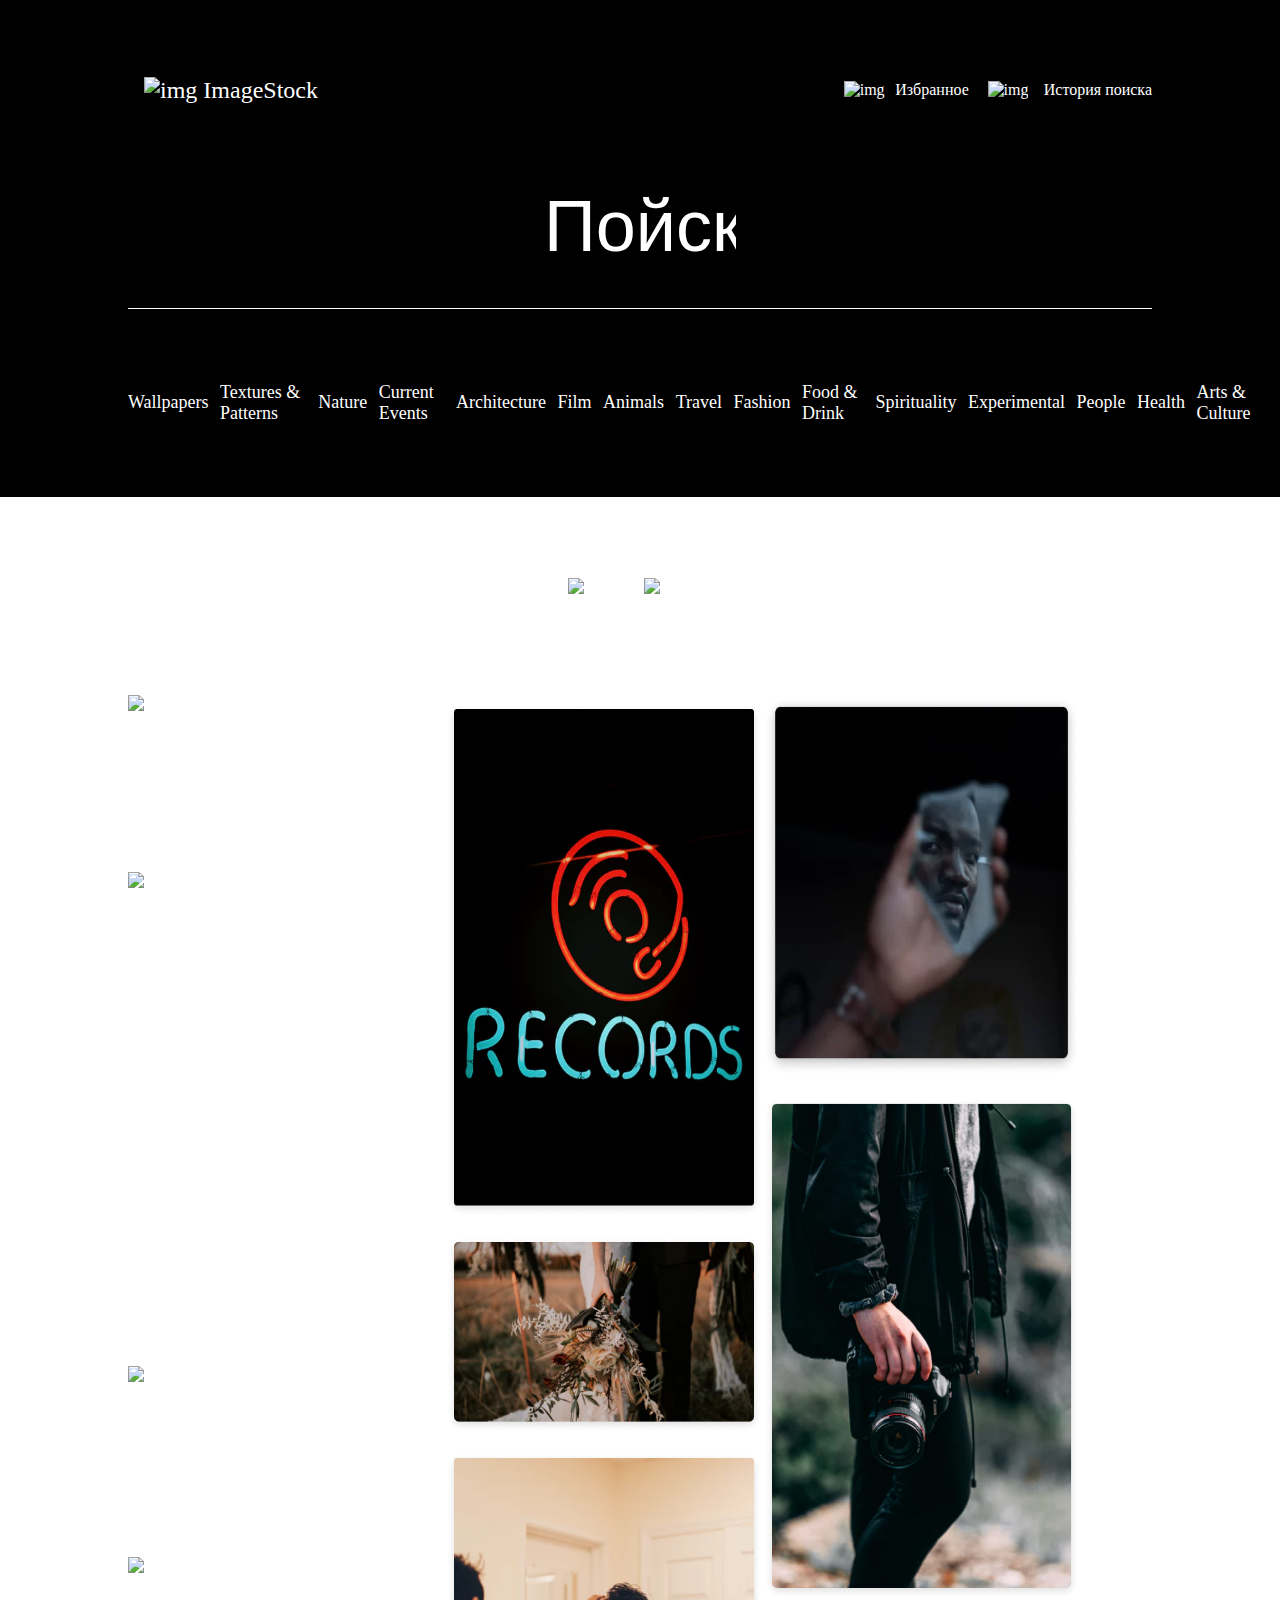
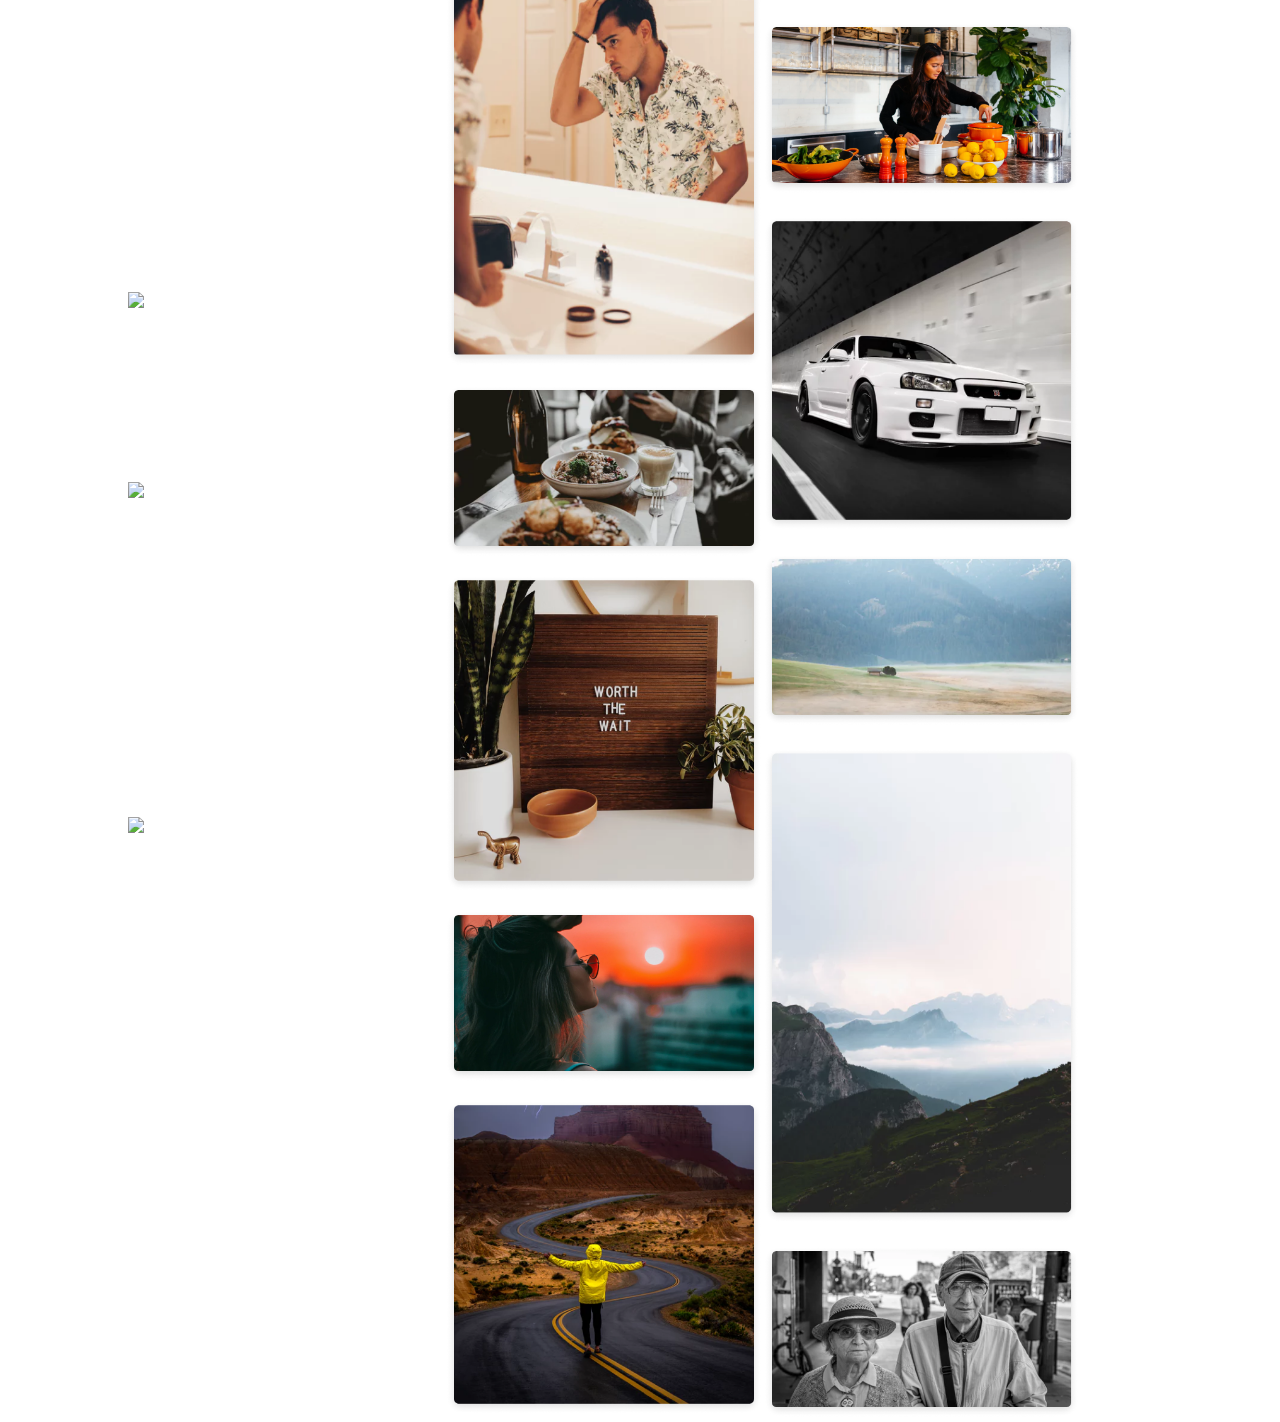
==== index.html @ 5ae3ac8a "a committ" ====
<!DOCTYPE html>
<html lang="en">
	<head>
		<meta charset="UTF-8" />
		<meta http-equiv="X-UA-Compatible" content="IE=edge" />
		<meta name="viewport" content="width=device-width, initial-scale=1.0" />
		<link rel="stylesheet" href="style/third_style.css" />
		<title>Project 3</title>
	</head>

	<body>
		<header class="main_header">
			<div class="inner_container">
				<div class="upper-header">
					<a href="#" class="stock">
						<img src="images/img_stock.svg" alt="img" class="stock_img" />
						ImageStock</a
					>
					<div class="selected">
						<img
							src="images/heart.svg"
							alt="img"
							class="heart_img"
							class="selected_img1"
						/>
						<a href="#">Избранное</a>
						<img src="images/history.svg" alt="img" class="history_img" />
						<a href="#">История поиска</a>
					</div>
				</div>
				<div class="center-header">
					<input type="text" placeholder="Пойск" class="input_search" />
					<span></span>
				</div>
				<div class="down_header">
					<a href="#">Wallpapers </a>
					<a href="#">Textures & Patterns</a>
					<a href="#">Nature </a>
					<a href="#">Current Events</a>
					<a href="#">Architecture </a>
					<a href="#">Film</a>
					<a href="#">Animals </a>
					<a href="#">Travel</a>
					<a href="#">Fashion</a>
					<a href="#">Food & Drink</a>
					<a href="#">Spirituality </a>
					<a href="#">Experimental </a>
					<a href="#">People </a>
					<a href="#">Health </a>
					<a href="#">Arts & Culture</a>
				</div>
			</div>
		</header>
		<section class="main_section">
			<div class="upper_section">
				<a href="#"><img src="images/upper_icon.svg" alt="imgage" /></a>
				<a href="#"><img src="images/upper_icon2.svg" alt="image" /></a>
			</div>
			<div class="down_section">
				<div class="img_container1">
					<img src="images/down_img1.png" alt="images" class="img1" />
					<img src="images/down_img2.png" alt="images" class="img2" />
					<img src="images/down_img3.png" alt="images" class="img3" />
					<img src="images/down_img4.png" alt="images" class="img4" />
					<img src="images/down_img5.png" alt="images" class="img5" />
					<img src="images/down_img6.png" alt="images" class="img6" />
					<img src="images/down_img7.png" alt="images" class="img7" />
				</div>
				<div class="img_container2">
					<img src="images/center_img1.png" alt="images" class="c_img1" />
					<img src="images/center_img2.png" alt="images" class="c_img2" />
					<img src="images/center_img3.png" alt="images" class="c_img3" />
					<img src="images/center_img4.png" alt="images" class="c_img4" />
					<img src="images/center_img5.png" alt="images" class="c_img5" />
					<img src="images/center_img6.png" alt="images" class="c_img6" />
					<img src="images/center_img7.png" alt="images" class="c_img7" />
				</div>
				<div class="img_container3">
					<img src="images/last_img1.png" alt="images" class="l_img1" />
					<img src="images/last_img2.png" alt="images" class="l_img2" />
					<img src="images/last_img3.png" alt="images" class="l_img3" />
					<img src="images/last_img4.png" alt="images" class="l_img4" />
					<img src="images/last_img5.png" alt="images" class="l_img5" />
					<img src="images/last_img6.png" alt="images" class="l_img6" />
					<img src="images/last_img7.png" alt="images" class="l_img7" />
				</div>
			</div>
		</section>
	</body>
</html>
---- style/third_style.css ----
* {
  text-decoration: none;
  color: white;
}

body {
  margin: 0 auto;
}

.main_header {
  background-color: black;
  width: 100vw;
  min-height: 50vh;
  display: flex;
  align-items: center;
  flex-direction: column;
}
.main_header .inner_container {
  width: 80vw;
  height: 90x;
  min-height: auto;
}
.main_header .inner_container .upper-header {
  display: flex;
  justify-content: center;
  align-items: center;
  width: inherit;
  height: 20vh;
  min-height: auto;
  display: flex;
  justify-content: space-between;
}
.main_header .inner_container .upper-header .stock {
  margin-left: 1.25vw;
  font-size: 1.5rem;
}
.main_header .inner_container .upper-header .selected .heart_img {
  margin-right: 0.52vw;
}
.main_header .inner_container .upper-header .selected .history_img {
  margin-right: 0.89vw;
  margin-left: 1.15vw;
}
.main_header .inner_container .upper-header a {
  color: white;
}
.main_header .inner_container .upper-header .stock_img {
  width: 1.46vw;
}
.main_header .inner_container .upper-header .heart_img {
  width: 1.2vw;
}
.main_header .inner_container .upper-header .history_img {
  width: 1.15vw;
}
.main_header .inner_container .center-header {
  display: flex;
  flex-direction: column;
  justify-content: center;
  align-items: center;
}
.main_header .inner_container .center-header ::placeholder {
  font-size: 4.5rem;
  color: #ffffff;
  font-weight: normal;
  line-height: inherit;
  text-transform: inherit;
  letter-spacing: inherit;
}
.main_header .inner_container .center-header .input_search {
  width: 15vw;
  height: 10vh;
  min-height: auto;
  font-size: 4.5rem;
  color: #ffffff;
  font-weight: normal;
  line-height: inherit;
  text-transform: inherit;
  letter-spacing: inherit;
  background-color: #000000;
  border: none;
  outline: none;
}
.main_header .inner_container .center-header span {
  width: 100%;
  height: 0.05vh;
  min-height: auto;
  margin-top: 4vh;
  background-color: #ffffff;
}
.main_header .inner_container .down_header {
  width: 89.5vw;
  height: 21vh;
  min-height: auto;
  display: flex;
  justify-content: center;
  align-items: center;
}
.main_header .inner_container .down_header a {
  margin-right: 0.9vw;
  font-size: 1.125rem;
  color: #ffffff;
  font-weight: inherit;
  line-height: inherit;
  text-transform: inherit;
  letter-spacing: inherit;
  background: linear-gradient(rgba(0, 0, 0, 0) 0% #000000 100%);
}

.main_section {
  width: 100%;
  height: auto;
  min-height: auto;
}
.main_section .upper_section {
  display: flex;
  justify-content: center;
  align-items: center;
  width: inherit;
  height: 20vh;
  min-height: auto;
}
.main_section .upper_section img {
  width: 1.2vw;
  height: auto;
  min-height: auto;
  margin-right: 1.04vw;
}
.main_section .down_section {
  width: 80%;
  height: auto;
  min-height: auto;
  margin: 0 auto;
  display: flex;
  flex-direction: row;
}
.main_section .down_section .img_container1 {
  display: flex;
  flex-direction: column;
}
.main_section .down_section .img_container1 img {
  margin-top: 1.35vw;
}
.main_section .down_section .img_container1 .img1 {
  width: 24.74vw;
  height: 12.54vw;
  min-height: auto;
}
.main_section .down_section .img_container1 .img2 {
  width: 24.79vw;
  height: 37.24vw;
  min-height: auto;
}
.main_section .down_section .img_container1 .img3 {
  width: 24.79vw;
  height: 13.54vw;
  min-height: auto;
}
.main_section .down_section .img_container1 .img4 {
  width: 24.79vw;
  height: 24.79vw;
  min-height: auto;
}
.main_section .down_section .img_container1 .img5 {
  width: 24.79vw;
  height: 13.54vw;
  min-height: auto;
}
.main_section .down_section .img_container1 .img6 {
  width: 24.79vw;
  height: 24.79vw;
  min-height: auto;
}
.main_section .down_section .img_container1 .img7 {
  width: 24.79vw;
  height: 36.93vw;
  min-height: auto;
}
.main_section .down_section .img_container2 {
  display: flex;
  flex-direction: column;
  justify-content: center;
}
.main_section .down_section .img_container2 img {
  margin-top: 1.35vw;
}
.main_section .down_section .img_container2 .c_img1 {
  width: 24.79vw;
  height: 40.34vw;
  min-height: auto;
}
.main_section .down_section .img_container2 .c_img2 {
  width: 24.79vw;
  height: 15.54vw;
  min-height: auto;
}
.main_section .down_section .img_container2 .c_img3 {
  width: 24.79vw;
  height: 40.24vw;
  min-height: auto;
}
.main_section .down_section .img_container2 .c_img4 {
  width: 24.79vw;
  height: 13.54vw;
  min-height: auto;
}
.main_section .down_section .img_container2 .c_img5 {
  width: 24.79vw;
  height: 24.79vw;
  min-height: auto;
}
.main_section .down_section .img_container2 .c_img6 {
  width: 24.79vw;
  height: 13.54vw;
  min-height: auto;
}
.main_section .down_section .img_container2 .c_img7 {
  width: 24.79vw;
  height: 24.69vw;
  min-height: auto;
}
.main_section .down_section .img_container3 img {
  margin-top: 1.35vw;
}
.main_section .down_section .img_container3 .l_img1 {
  width: 24.79vw;
  height: 29.79vw;
  min-height: auto;
}
.main_section .down_section .img_container3 .l_img2 {
  width: 24.79vw;
  height: 39.24vw;
  min-height: auto;
}
.main_section .down_section .img_container3 .l_img3 {
  width: 24.79vw;
  height: 13.54vw;
  min-height: auto;
}
.main_section .down_section .img_container3 .l_img4 {
  width: 24.79vw;
  height: 24.69vw;
  min-height: auto;
}
.main_section .down_section .img_container3 .l_img5 {
  width: 24.79vw;
  height: 13.54vw;
  min-height: auto;
}
.main_section .down_section .img_container3 .l_img6 {
  width: 24.79vw;
  height: 37.24vw;
  min-height: auto;
}
.main_section .down_section .img_container3 .l_img7 {
  width: 24.79vw;
  height: 13.54vw;
  min-height: auto;
}

/*# sourceMappingURL=third_style.css.map */
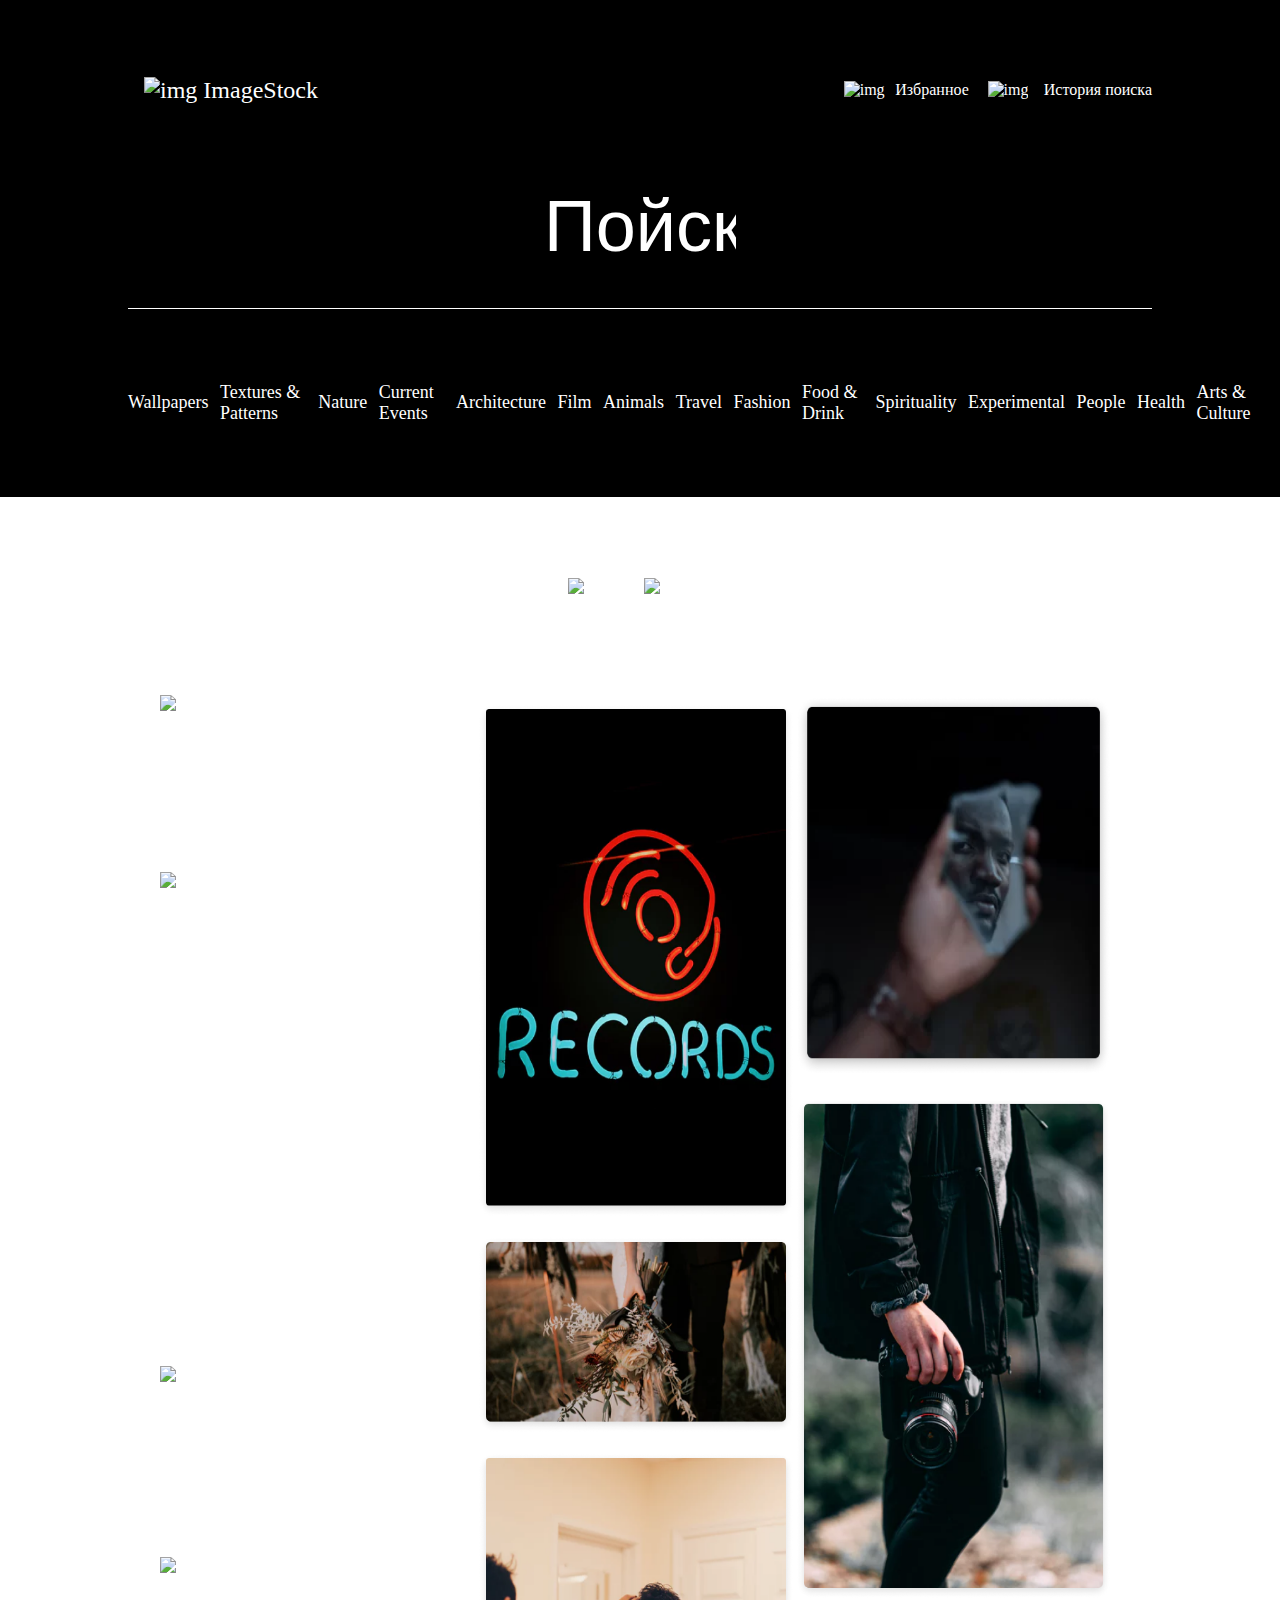
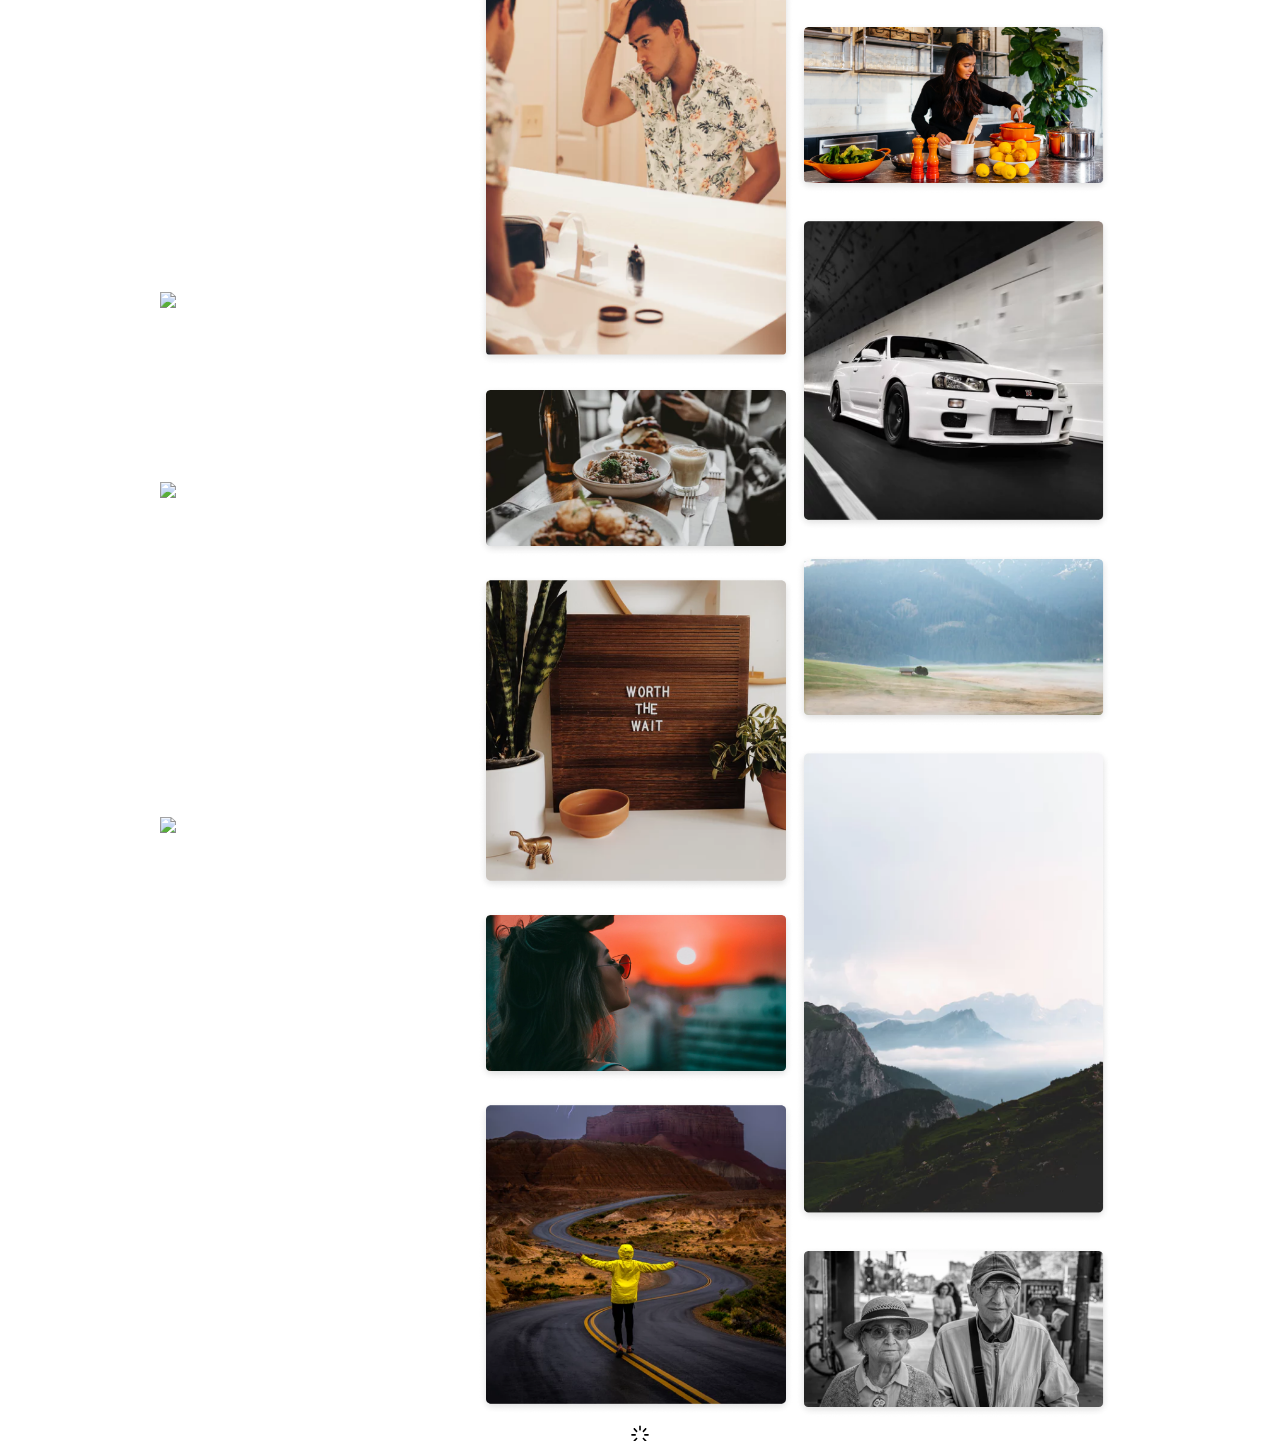
==== commit ee3e4d26: "a commit" ====
--- a/index.html
+++ b/index.html
@@ -85,6 +85,9 @@
 					<img src="images/last_img7.png" alt="images" class="l_img7" />
 				</div>
 			</div>
+			<div class="loading_block">
+				<img src="images/loading_icon.svg" alt="images" class="loading_icon" />
+			</div>
 		</section>
 	</body>
 </html>
--- a/style/third_style.css
+++ b/style/third_style.css
@@ -127,11 +127,12 @@
   margin-right: 1.04vw;
 }
 .main_section .down_section {
-  width: 80%;
+  width: 75%;
   height: auto;
   min-height: auto;
   margin: 0 auto;
   display: flex;
+  justify-content: center;
   flex-direction: row;
 }
 .main_section .down_section .img_container1 {
@@ -257,5 +258,14 @@
   height: 13.54vw;
   min-height: auto;
 }
+.main_section .loading_block {
+  display: flex;
+  justify-content: center;
+}
+.main_section .loading_block .loading_icon {
+  width: 1.41vw;
+  height: 1.41vw;
+  min-height: auto;
+}
 
 /*# sourceMappingURL=third_style.css.map */
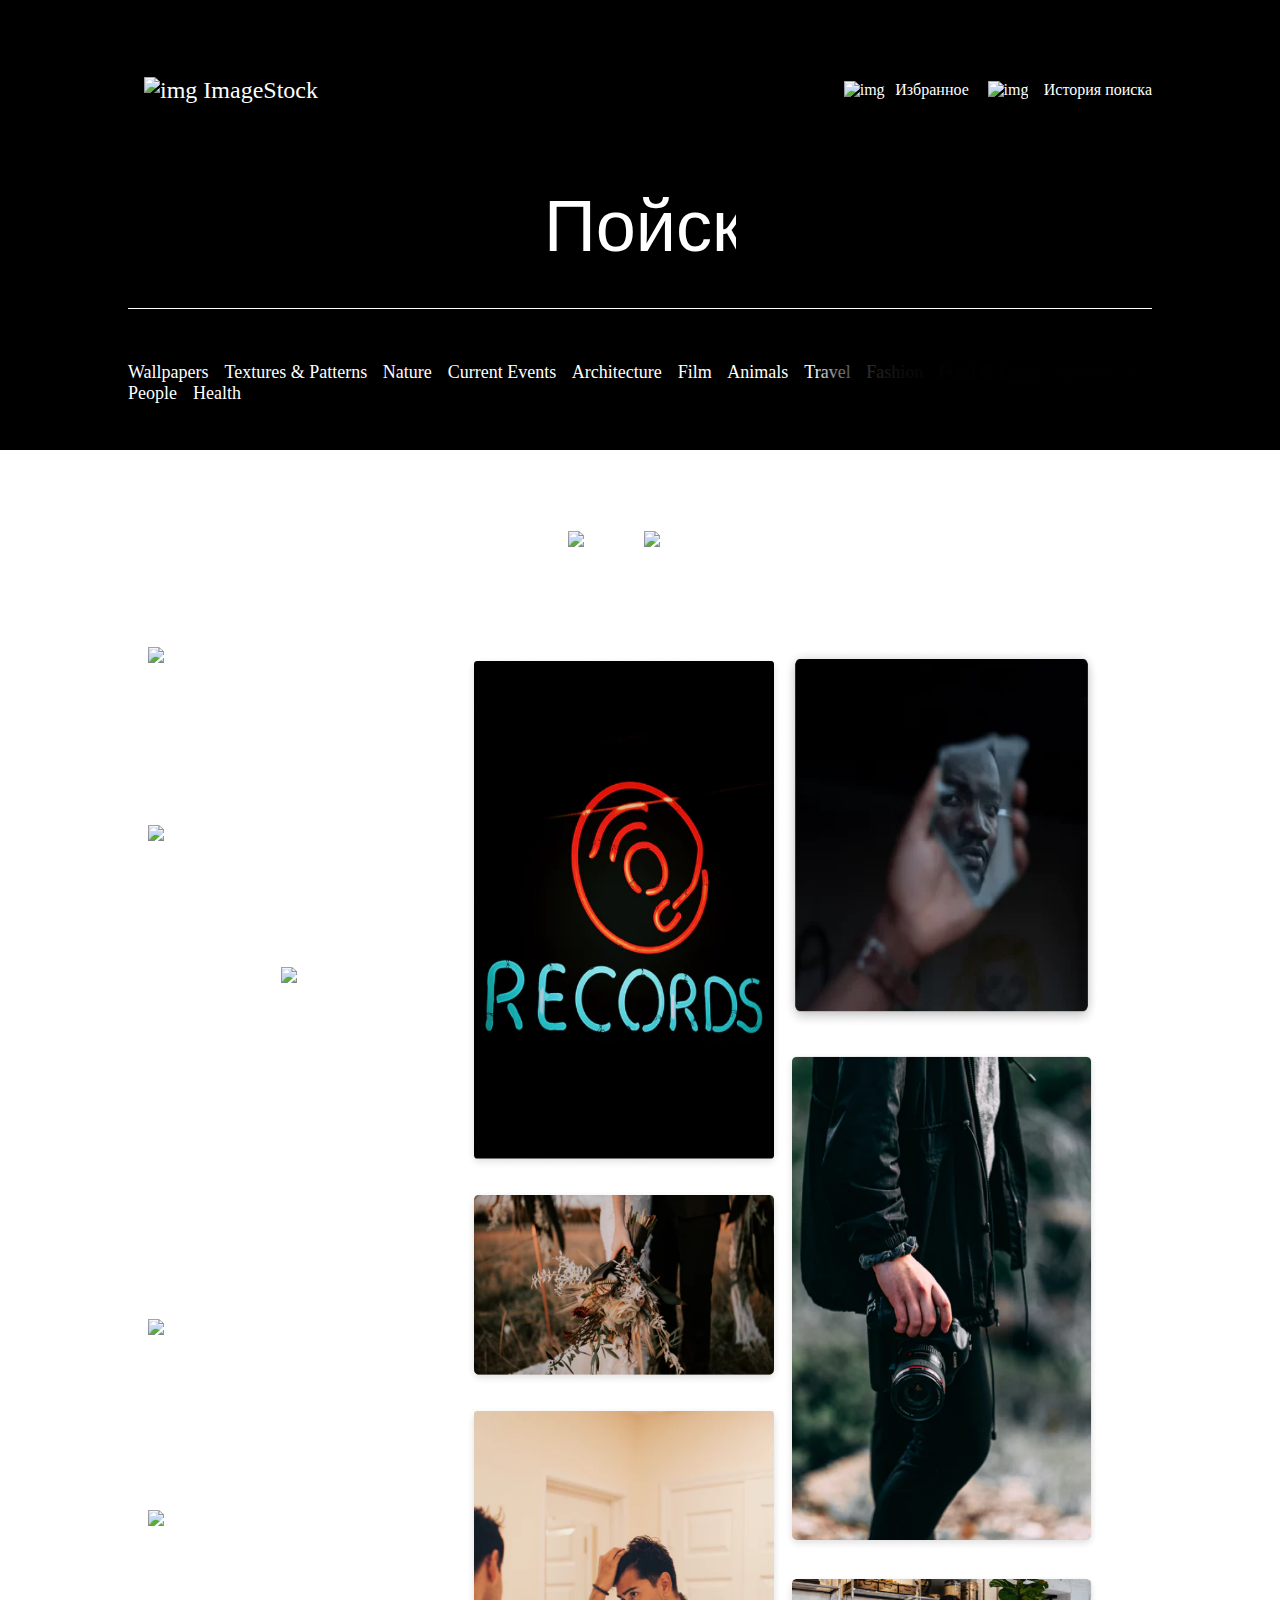
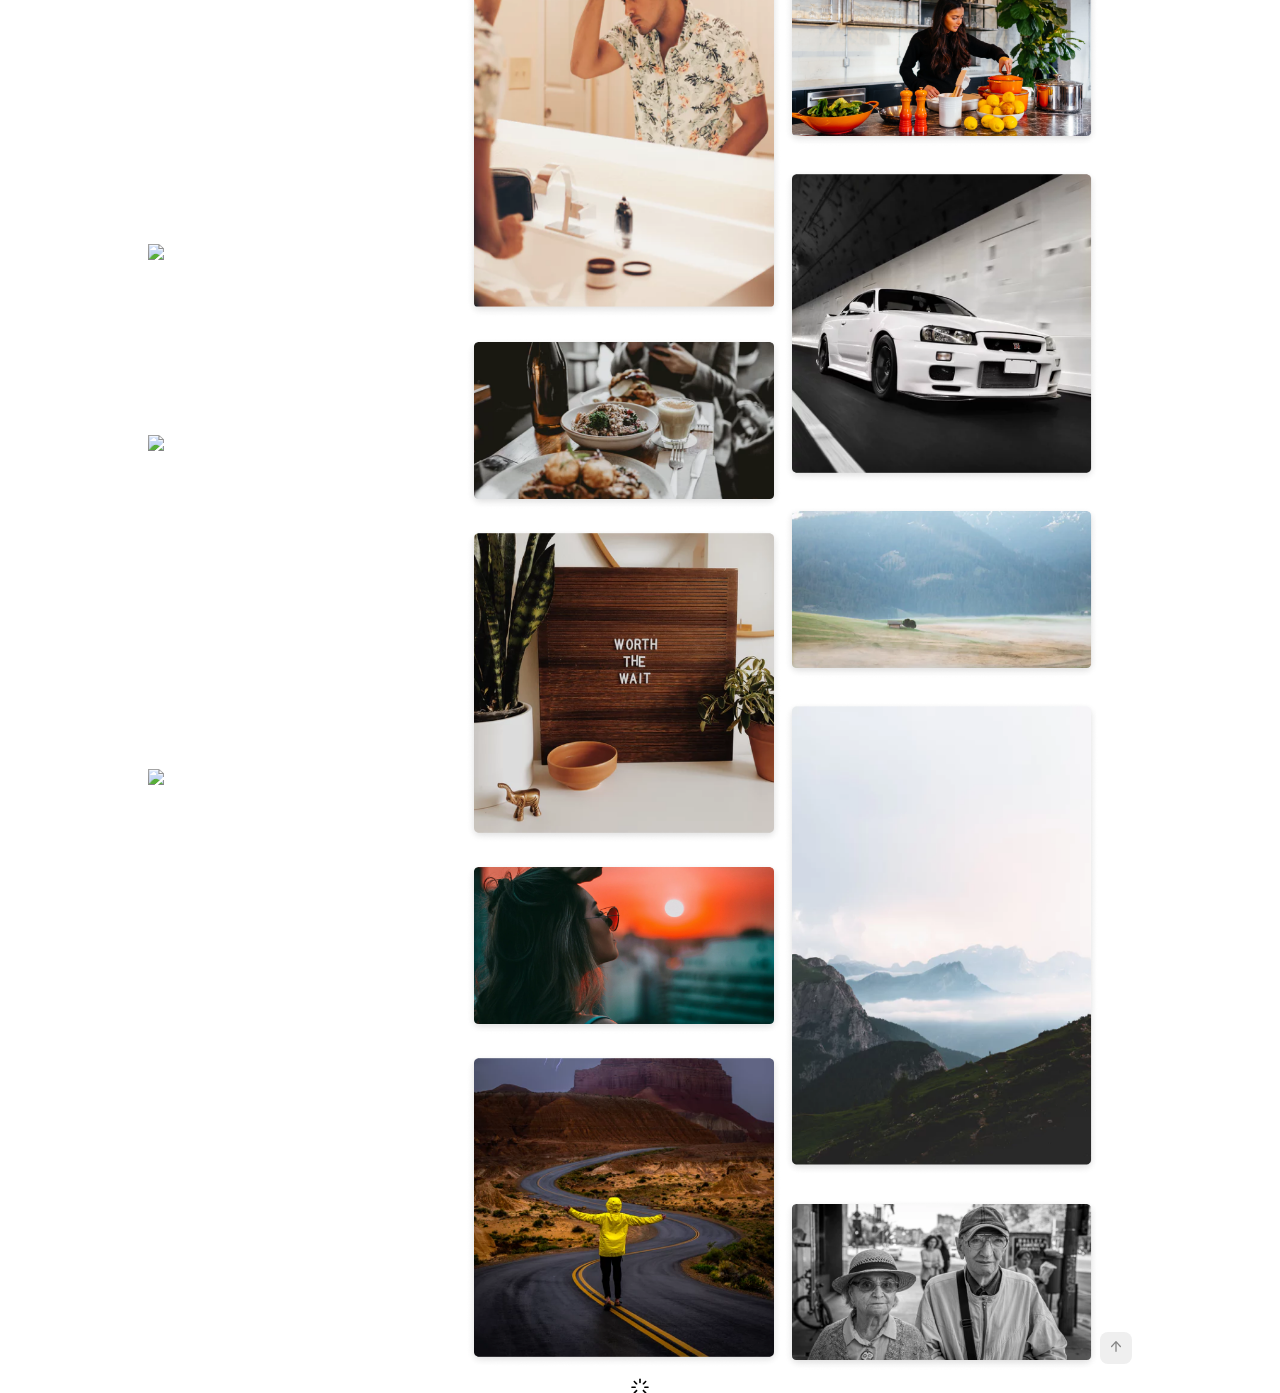
==== commit 86523314: "a commit" ====
--- a/index.html
+++ b/index.html
@@ -1,93 +1,112 @@
 <!DOCTYPE html>
 <html lang="en">
-	<head>
-		<meta charset="UTF-8" />
-		<meta http-equiv="X-UA-Compatible" content="IE=edge" />
-		<meta name="viewport" content="width=device-width, initial-scale=1.0" />
-		<link rel="stylesheet" href="style/third_style.css" />
-		<title>Project 3</title>
-	</head>
+  <head>
+    <meta charset="UTF-8" />
+    <meta http-equiv="X-UA-Compatible" content="IE=edge" />
+    <meta name="viewport" content="width=device-width, initial-scale=1.0" />
+    <link rel="stylesheet" href="style/third_style.css" />
+    <title>Project 3</title>
+  </head>
 
-	<body>
-		<header class="main_header">
-			<div class="inner_container">
-				<div class="upper-header">
-					<a href="#" class="stock">
-						<img src="images/img_stock.svg" alt="img" class="stock_img" />
-						ImageStock</a
-					>
-					<div class="selected">
-						<img
-							src="images/heart.svg"
-							alt="img"
-							class="heart_img"
-							class="selected_img1"
-						/>
-						<a href="#">Избранное</a>
-						<img src="images/history.svg" alt="img" class="history_img" />
-						<a href="#">История поиска</a>
-					</div>
-				</div>
-				<div class="center-header">
-					<input type="text" placeholder="Пойск" class="input_search" />
-					<span></span>
-				</div>
-				<div class="down_header">
-					<a href="#">Wallpapers </a>
-					<a href="#">Textures & Patterns</a>
-					<a href="#">Nature </a>
-					<a href="#">Current Events</a>
-					<a href="#">Architecture </a>
-					<a href="#">Film</a>
-					<a href="#">Animals </a>
-					<a href="#">Travel</a>
-					<a href="#">Fashion</a>
-					<a href="#">Food & Drink</a>
-					<a href="#">Spirituality </a>
-					<a href="#">Experimental </a>
-					<a href="#">People </a>
-					<a href="#">Health </a>
-					<a href="#">Arts & Culture</a>
-				</div>
-			</div>
-		</header>
-		<section class="main_section">
-			<div class="upper_section">
-				<a href="#"><img src="images/upper_icon.svg" alt="imgage" /></a>
-				<a href="#"><img src="images/upper_icon2.svg" alt="image" /></a>
-			</div>
-			<div class="down_section">
-				<div class="img_container1">
-					<img src="images/down_img1.png" alt="images" class="img1" />
-					<img src="images/down_img2.png" alt="images" class="img2" />
-					<img src="images/down_img3.png" alt="images" class="img3" />
-					<img src="images/down_img4.png" alt="images" class="img4" />
-					<img src="images/down_img5.png" alt="images" class="img5" />
-					<img src="images/down_img6.png" alt="images" class="img6" />
-					<img src="images/down_img7.png" alt="images" class="img7" />
-				</div>
-				<div class="img_container2">
-					<img src="images/center_img1.png" alt="images" class="c_img1" />
-					<img src="images/center_img2.png" alt="images" class="c_img2" />
-					<img src="images/center_img3.png" alt="images" class="c_img3" />
-					<img src="images/center_img4.png" alt="images" class="c_img4" />
-					<img src="images/center_img5.png" alt="images" class="c_img5" />
-					<img src="images/center_img6.png" alt="images" class="c_img6" />
-					<img src="images/center_img7.png" alt="images" class="c_img7" />
-				</div>
-				<div class="img_container3">
-					<img src="images/last_img1.png" alt="images" class="l_img1" />
-					<img src="images/last_img2.png" alt="images" class="l_img2" />
-					<img src="images/last_img3.png" alt="images" class="l_img3" />
-					<img src="images/last_img4.png" alt="images" class="l_img4" />
-					<img src="images/last_img5.png" alt="images" class="l_img5" />
-					<img src="images/last_img6.png" alt="images" class="l_img6" />
-					<img src="images/last_img7.png" alt="images" class="l_img7" />
-				</div>
-			</div>
-			<div class="loading_block">
-				<img src="images/loading_icon.svg" alt="images" class="loading_icon" />
-			</div>
-		</section>
-	</body>
+  <body>
+    <header class="main_header">
+      <div class="inner_container">
+        <div class="upper-header">
+          <a href="#" class="stock">
+            <img src="images/img_stock.svg" alt="img" class="stock_img" />
+            ImageStock</a
+          >
+          <div class="selected">
+            <a href="#"
+              ><img
+                src="images/heart.svg"
+                alt="img"
+                class="heart_img"
+                class="selected_img1"
+            /></a>
+
+            <a href="#">Избранное</a>
+            <a href="#"
+              ><img src="images/history.svg" alt="img" class="history_img"
+            /></a>
+            <a href="#">История поиска</a>
+          </div>
+        </div>
+        <div class="center-header">
+          <input type="text" placeholder="Пойск" class="input_search" />
+          <span></span>
+        </div>
+        <div class="down_header">
+          <div class="inner_down_header">
+            <a href="#">Wallpapers </a>
+            <a href="#">Textures & Patterns</a>
+            <a href="#">Nature </a>
+            <a href="#">Current Events</a>
+            <a href="#">Architecture </a>
+            <a href="#">Film</a>
+            <a href="#">Animals </a>
+            <a href="#">Travel</a>
+            <a href="#" class="fashion">Fashion</a>
+            <a href="#">Food & Drink</a>
+            <a href="#">Spirituality </a>
+            <a href="#">Experimental </a>
+            <a href="#">People </a>
+            <a href="#">Health </a>
+            <!-- <a href="#">Arts & Culture</a> -->
+          </div>
+        </div>
+      </div>
+    </header>
+    <section class="main_section">
+      <div class="upper_section">
+        <a href="#"><img src="images/upper_icon.svg" alt="imgage" /></a>
+        <a href="#"><img src="images/upper_icon2.svg" alt="image" /></a>
+      </div>
+      <div class="down_section">
+        <div class="img_container1">
+          <img src="images/down_img1.png" alt="images" class="img1" />
+          <img src="images/down_img2.png" alt="images" class="img2" />
+          <span class="span_container">
+            <a href="#"> <img src="images/Vadim.svg" alt="img" /></a>
+            <span>Vadim Sadovski</span>
+            <a href="#">@vadimsadovski</a>
+          </span>
+          <img src="images/down_img3.png" alt="images" class="img3" />
+          <img src="images/down_img4.png" alt="images" class="img4" />
+          <img src="images/down_img5.png" alt="images" class="img5" />
+          <img src="images/down_img6.png" alt="images" class="img6" />
+          <img src="images/down_img7.png" alt="images" class="img7" />
+        </div>
+        <div class="img_container2">
+          <img src="images/center_img1.png" alt="images" class="c_img1" />
+          <img src="images/center_img2.png" alt="images" class="c_img2" />
+          <img src="images/center_img3.png" alt="images" class="c_img3" />
+          <img src="images/center_img4.png" alt="images" class="c_img4" />
+          <img src="images/center_img5.png" alt="images" class="c_img5" />
+          <img src="images/center_img6.png" alt="images" class="c_img6" />
+          <img src="images/center_img7.png" alt="images" class="c_img7" />
+        </div>
+        <div class="img_container3">
+          <div class="inner_img_container">
+            <img src="images/last_img1.png" alt="images" class="l_img1" />
+            <img src="images/last_img2.png" alt="images" class="l_img2" />
+            <img src="images/last_img3.png" alt="images" class="l_img3" />
+            <img src="images/last_img4.png" alt="images" class="l_img4" />
+            <img src="images/last_img5.png" alt="images" class="l_img5" />
+            <img src="images/last_img6.png" alt="images" class="l_img6" />
+            <img src="images/last_img7.png" alt="images" class="l_img7" />
+          </div>
+          <div class="right_btn">
+            <button class="up_btn">
+              <a href="#"><img src="images/up_icon.svg" alt="images" /></a>
+            </button>
+          </div>
+        </div>
+      </div>
+
+      <div class="loading_block">
+        <img src="images/loading_icon.svg" alt="images" class="loading_icon" />
+      </div>
+    </section>
+  </body>
 </html>
--- a/style/third_style.css
+++ b/style/third_style.css
@@ -17,7 +17,7 @@
 }
 .main_header .inner_container {
   width: 80vw;
-  height: 90x;
+  height: 90px;
   min-height: auto;
 }
 .main_header .inner_container .upper-header {
@@ -58,6 +58,18 @@
   flex-direction: column;
   justify-content: center;
   align-items: center;
+  position: relative;
+}
+.main_header .inner_container .center-header span ::after {
+  content: "";
+  position: absolute;
+  top: 0;
+  right: 0;
+  width: 70%;
+  /* 1 */
+  height: 100%;
+  background: linear-gradient(to right, rgba(7, 7, 7, 0) 0%, black 100%);
+  /* 2 */
 }
 .main_header .inner_container .center-header ::placeholder {
   font-size: 4.5rem;
@@ -90,11 +102,28 @@
 }
 .main_header .inner_container .down_header {
   width: 89.5vw;
-  height: 21vh;
-  min-height: auto;
-  display: flex;
-  justify-content: center;
-  align-items: center;
+  height: 15vh;
+  min-height: auto;
+  display: flex;
+  justify-content: center;
+  align-items: center;
+}
+.main_header .inner_container .down_header .inner_down_header {
+  width: inherit;
+  height: 3vh;
+  min-height: auto;
+  position: relative;
+}
+.main_header .inner_container .down_header .inner_down_header ::after {
+  content: "";
+  position: absolute;
+  top: 0;
+  right: 0;
+  width: 40%;
+  /* 1 */
+  height: 100%;
+  background: linear-gradient(to right, rgba(7, 7, 7, 0) 0%, black 100%);
+  /* 2 */
 }
 .main_header .inner_container .down_header a {
   margin-right: 0.9vw;
@@ -104,7 +133,6 @@
   line-height: inherit;
   text-transform: inherit;
   letter-spacing: inherit;
-  background: linear-gradient(rgba(0, 0, 0, 0) 0% #000000 100%);
 }
 
 .main_section {
@@ -138,6 +166,30 @@
 .main_section .down_section .img_container1 {
   display: flex;
   flex-direction: column;
+  position: relative;
+}
+.main_section .down_section .img_container1 .span_container {
+  position: absolute;
+  display: flex;
+  justify-content: center;
+  align-items: center;
+  flex-direction: column;
+  top: 25vw;
+  right: 8.5vw;
+}
+.main_section .down_section .img_container1 .span_container img {
+  margin-bottom: 0.68vw;
+  width: 3.65vw;
+}
+.main_section .down_section .img_container1 .span_container span,
+.main_section .down_section .img_container1 .span_container a {
+  color: #ffffff;
+}
+.main_section .down_section .img_container1 .span_container span {
+  font-size: 1.1rem;
+}
+.main_section .down_section .img_container1 .span_container a {
+  font-size: 0.8rem;
 }
 .main_section .down_section .img_container1 img {
   margin-top: 1.35vw;
@@ -220,6 +272,10 @@
   height: 24.69vw;
   min-height: auto;
 }
+.main_section .down_section .img_container3 {
+  display: flex;
+  flex-direction: row;
+}
 .main_section .down_section .img_container3 img {
   margin-top: 1.35vw;
 }
@@ -257,6 +313,27 @@
   width: 24.79vw;
   height: 13.54vw;
   min-height: auto;
+}
+.main_section .right_btn {
+  width: 100%;
+  height: 3.4vw;
+  min-height: auto;
+  display: flex;
+  align-self: flex-end;
+}
+.main_section .right_btn .up_btn {
+  width: 2.5vw;
+  height: 2.5vw;
+  min-height: auto;
+  color: #ffffff;
+  border-radius: 8px;
+  border: white;
+}
+.main_section .right_btn .up_btn img {
+  width: 0.83vw;
+  height: 0.83vw;
+  min-height: auto;
+  margin: 0;
 }
 .main_section .loading_block {
   display: flex;
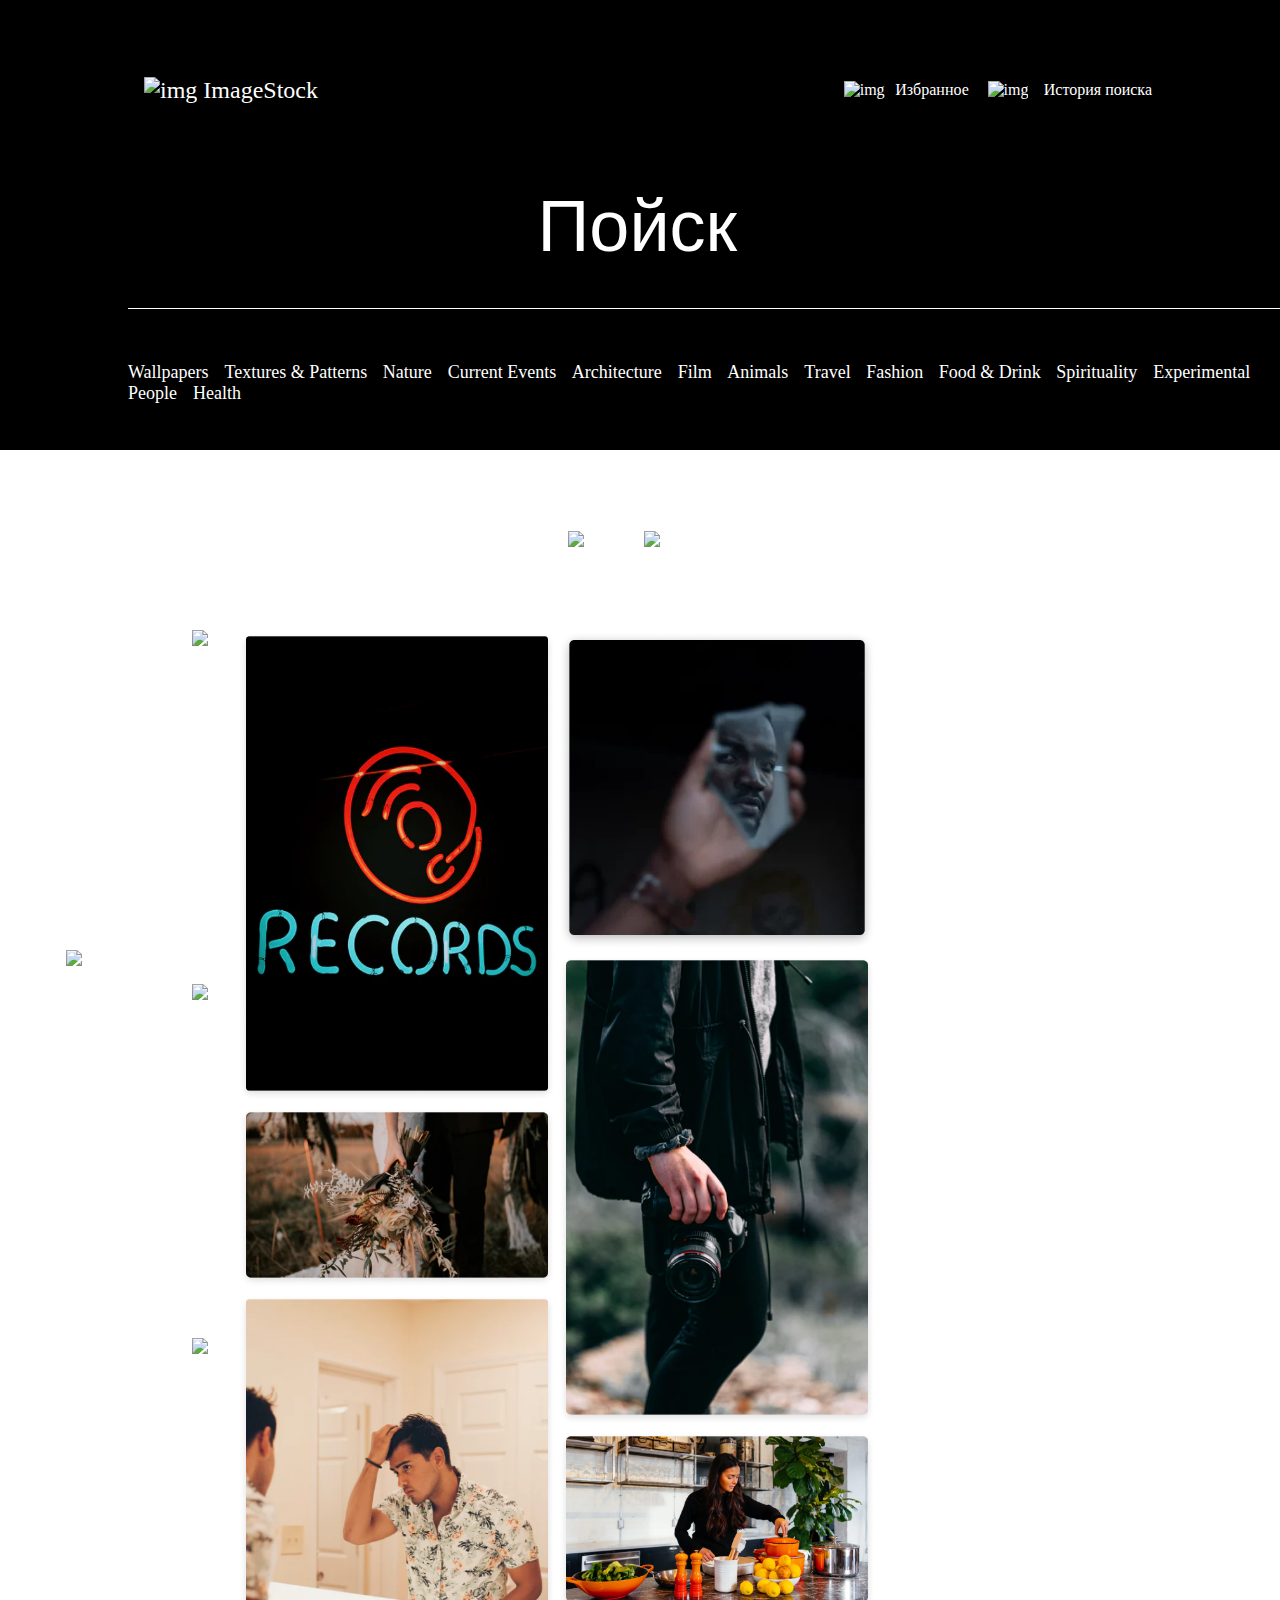
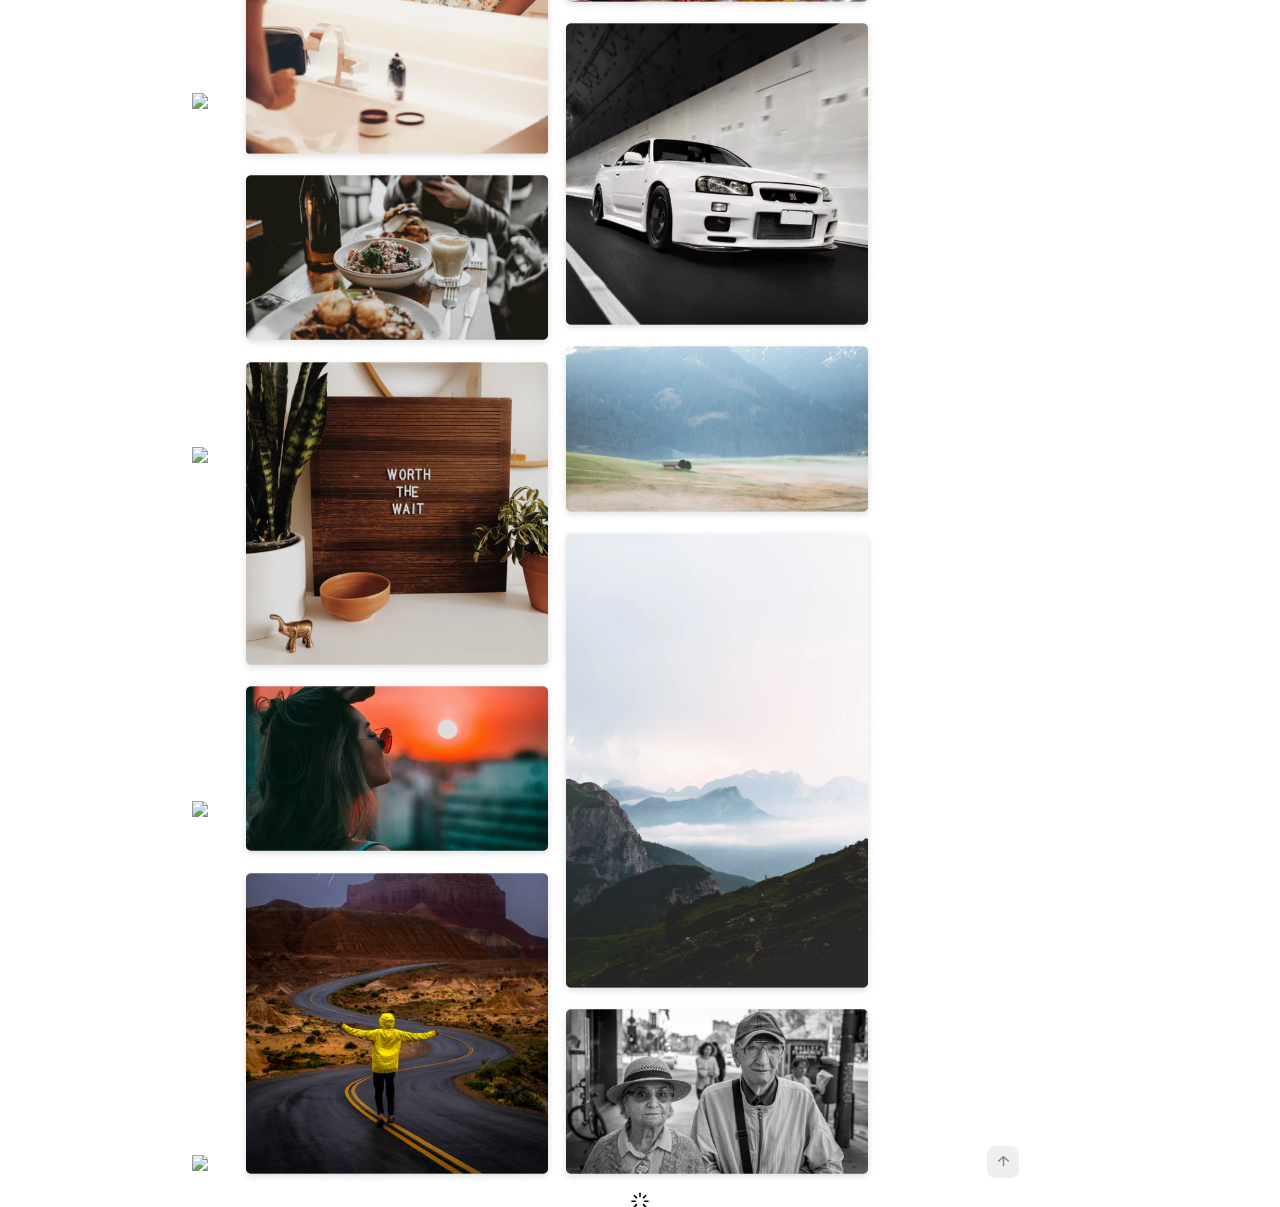
==== commit d2368025: "a commit" ====
--- a/index.html
+++ b/index.html
@@ -18,11 +18,7 @@
           >
           <div class="selected">
             <a href="#"
-              ><img
-                src="images/heart.svg"
-                alt="img"
-                class="heart_img"
-                class="selected_img1"
+              ><img src="images/heart.svg" alt="img" class="heart_img"
             /></a>
 
             <a href="#">Избранное</a>
@@ -64,41 +60,83 @@
       </div>
       <div class="down_section">
         <div class="img_container1">
-          <img src="images/down_img1.png" alt="images" class="img1" />
-          <img src="images/down_img2.png" alt="images" class="img2" />
+          <a href=""
+            ><img src="images/down_img1.png" alt="images" class="img1"
+          /></a>
+          <a href=""
+            ><img src="images/down_img2.png" alt="images" class="img2"
+          /></a>
           <span class="span_container">
             <a href="#"> <img src="images/Vadim.svg" alt="img" /></a>
             <span>Vadim Sadovski</span>
             <a href="#">@vadimsadovski</a>
           </span>
-          <img src="images/down_img3.png" alt="images" class="img3" />
-          <img src="images/down_img4.png" alt="images" class="img4" />
-          <img src="images/down_img5.png" alt="images" class="img5" />
-          <img src="images/down_img6.png" alt="images" class="img6" />
-          <img src="images/down_img7.png" alt="images" class="img7" />
+          <a href="#"
+            ><img src="images/down_img3.png" alt="images" class="img3"
+          /></a>
+          <a href="#"
+            ><img src="images/down_img4.png" alt="images" class="img4"
+          /></a>
+          <a href="#"
+            ><img src="images/down_img5.png" alt="images" class="img5"
+          /></a>
+          <a href="#"
+            ><img src="images/down_img6.png" alt="images" class="img6"
+          /></a>
+          <a href="#"
+            ><img src="images/down_img7.png" alt="images" class="img7"
+          /></a>
         </div>
         <div class="img_container2">
-          <img src="images/center_img1.png" alt="images" class="c_img1" />
-          <img src="images/center_img2.png" alt="images" class="c_img2" />
-          <img src="images/center_img3.png" alt="images" class="c_img3" />
-          <img src="images/center_img4.png" alt="images" class="c_img4" />
-          <img src="images/center_img5.png" alt="images" class="c_img5" />
-          <img src="images/center_img6.png" alt="images" class="c_img6" />
-          <img src="images/center_img7.png" alt="images" class="c_img7" />
+          <a href="#"
+            ><img src="images/center_img1.png" alt="images" class="c_img1"
+          /></a>
+          <a href="#"
+            ><img src="images/center_img2.png" alt="images" class="c_img2"
+          /></a>
+          <a href="#"
+            ><img src="images/center_img3.png" alt="images" class="c_img3"
+          /></a>
+          <a href="#"
+            ><img src="images/center_img4.png" alt="images" class="c_img4"
+          /></a>
+          <a href="#"
+            ><img src="images/center_img5.png" alt="images" class="c_img5"
+          /></a>
+          <a href="#"
+            ><img src="images/center_img6.png" alt="images" class="c_img6"
+          /></a>
+          <a href="#"
+            ><img src="images/center_img7.png" alt="images" class="c_img7"
+          /></a>
         </div>
         <div class="img_container3">
           <div class="inner_img_container">
-            <img src="images/last_img1.png" alt="images" class="l_img1" />
-            <img src="images/last_img2.png" alt="images" class="l_img2" />
-            <img src="images/last_img3.png" alt="images" class="l_img3" />
-            <img src="images/last_img4.png" alt="images" class="l_img4" />
-            <img src="images/last_img5.png" alt="images" class="l_img5" />
-            <img src="images/last_img6.png" alt="images" class="l_img6" />
-            <img src="images/last_img7.png" alt="images" class="l_img7" />
+            <a href="#"
+              ><img src="images/last_img1.png" alt="images" class="l_img1"
+            /></a>
+            <a href="#"
+              ><img src="images/last_img2.png" alt="images" class="l_img2"
+            /></a>
+            <a href="#"
+              ><img src="images/last_img3.png" alt="images" class="l_img3"
+            /></a>
+            <a href="#"
+              ><img src="images/last_img4.png" alt="images" class="l_img4"
+            /></a>
+            <a href="#"
+              ><img src="images/last_img5.png" alt="images" class="l_img5"
+            /></a>
+            <a href="#"
+              ><img src="images/last_img6.png" alt="images" class="l_img6"
+            /></a>
+            <a href="#"
+              ><img src="images/last_img7.png" alt="images" class="l_img7"
+            /></a>
           </div>
           <div class="right_btn">
             <button class="up_btn">
-              <a href="#"><img src="images/up_icon.svg" alt="images" /></a>
+              <img src="images/up_icon.svg" alt="images" />
             </button>
           </div>
         </div>
--- a/style/third_style.css
+++ b/style/third_style.css
@@ -54,11 +54,13 @@
   width: 1.15vw;
 }
 .main_header .inner_container .center-header {
-  display: flex;
-  flex-direction: column;
-  justify-content: center;
-  align-items: center;
-  position: relative;
+  width: 94vw;
+  height: auto;
+  min-height: auto;
+  display: flex;
+  flex-direction: column;
+  justify-content: center;
+  align-items: center;
 }
 .main_header .inner_container .center-header span ::after {
   content: "";
@@ -80,7 +82,7 @@
   letter-spacing: inherit;
 }
 .main_header .inner_container .center-header .input_search {
-  width: 15vw;
+  width: 30vw;
   height: 10vh;
   min-height: auto;
   font-size: 4.5rem;
@@ -92,6 +94,9 @@
   background-color: #000000;
   border: none;
   outline: none;
+  display: flex;
+  align-items: center;
+  justify-content: center;
 }
 .main_header .inner_container .center-header span {
   width: 100%;
@@ -112,18 +117,6 @@
   width: inherit;
   height: 3vh;
   min-height: auto;
-  position: relative;
-}
-.main_header .inner_container .down_header .inner_down_header ::after {
-  content: "";
-  position: absolute;
-  top: 0;
-  right: 0;
-  width: 40%;
-  /* 1 */
-  height: 100%;
-  background: linear-gradient(to right, rgba(7, 7, 7, 0) 0%, black 100%);
-  /* 2 */
 }
 .main_header .inner_container .down_header a {
   margin-right: 0.9vw;
@@ -155,16 +148,17 @@
   margin-right: 1.04vw;
 }
 .main_section .down_section {
-  width: 75%;
-  height: auto;
-  min-height: auto;
+  width: 70%;
+  height: auto;
+  min-height: auto;
+  display: flex;
+  justify-content: center;
   margin: 0 auto;
-  display: flex;
-  justify-content: center;
   flex-direction: row;
 }
 .main_section .down_section .img_container1 {
   display: flex;
+  justify-content: space-between;
   flex-direction: column;
   position: relative;
 }
@@ -178,7 +172,6 @@
   right: 8.5vw;
 }
 .main_section .down_section .img_container1 .span_container img {
-  margin-bottom: 0.68vw;
   width: 3.65vw;
 }
 .main_section .down_section .img_container1 .span_container span,
@@ -192,127 +185,23 @@
   font-size: 0.8rem;
 }
 .main_section .down_section .img_container1 img {
-  margin-top: 1.35vw;
-}
-.main_section .down_section .img_container1 .img1 {
-  width: 24.74vw;
-  height: 12.54vw;
-  min-height: auto;
-}
-.main_section .down_section .img_container1 .img2 {
-  width: 24.79vw;
-  height: 37.24vw;
-  min-height: auto;
-}
-.main_section .down_section .img_container1 .img3 {
-  width: 24.79vw;
-  height: 13.54vw;
-  min-height: auto;
-}
-.main_section .down_section .img_container1 .img4 {
-  width: 24.79vw;
-  height: 24.79vw;
-  min-height: auto;
-}
-.main_section .down_section .img_container1 .img5 {
-  width: 24.79vw;
-  height: 13.54vw;
-  min-height: auto;
-}
-.main_section .down_section .img_container1 .img6 {
-  width: 24.79vw;
-  height: 24.79vw;
-  min-height: auto;
-}
-.main_section .down_section .img_container1 .img7 {
-  width: 24.79vw;
-  height: 36.93vw;
-  min-height: auto;
+  width: 25vw;
 }
 .main_section .down_section .img_container2 {
   display: flex;
   flex-direction: column;
-  justify-content: center;
+  justify-content: space-between;
 }
 .main_section .down_section .img_container2 img {
-  margin-top: 1.35vw;
-}
-.main_section .down_section .img_container2 .c_img1 {
-  width: 24.79vw;
-  height: 40.34vw;
-  min-height: auto;
-}
-.main_section .down_section .img_container2 .c_img2 {
-  width: 24.79vw;
-  height: 15.54vw;
-  min-height: auto;
-}
-.main_section .down_section .img_container2 .c_img3 {
-  width: 24.79vw;
-  height: 40.24vw;
-  min-height: auto;
-}
-.main_section .down_section .img_container2 .c_img4 {
-  width: 24.79vw;
-  height: 13.54vw;
-  min-height: auto;
-}
-.main_section .down_section .img_container2 .c_img5 {
-  width: 24.79vw;
-  height: 24.79vw;
-  min-height: auto;
-}
-.main_section .down_section .img_container2 .c_img6 {
-  width: 24.79vw;
-  height: 13.54vw;
-  min-height: auto;
-}
-.main_section .down_section .img_container2 .c_img7 {
-  width: 24.79vw;
-  height: 24.69vw;
-  min-height: auto;
+  width: 25vw;
 }
 .main_section .down_section .img_container3 {
   display: flex;
   flex-direction: row;
+  justify-content: space-between;
 }
 .main_section .down_section .img_container3 img {
-  margin-top: 1.35vw;
-}
-.main_section .down_section .img_container3 .l_img1 {
-  width: 24.79vw;
-  height: 29.79vw;
-  min-height: auto;
-}
-.main_section .down_section .img_container3 .l_img2 {
-  width: 24.79vw;
-  height: 39.24vw;
-  min-height: auto;
-}
-.main_section .down_section .img_container3 .l_img3 {
-  width: 24.79vw;
-  height: 13.54vw;
-  min-height: auto;
-}
-.main_section .down_section .img_container3 .l_img4 {
-  width: 24.79vw;
-  height: 24.69vw;
-  min-height: auto;
-}
-.main_section .down_section .img_container3 .l_img5 {
-  width: 24.79vw;
-  height: 13.54vw;
-  min-height: auto;
-}
-.main_section .down_section .img_container3 .l_img6 {
-  width: 24.79vw;
-  height: 37.24vw;
-  min-height: auto;
-}
-.main_section .down_section .img_container3 .l_img7 {
-  width: 24.79vw;
-  height: 13.54vw;
-  min-height: auto;
+  width: 25vw;
 }
 .main_section .right_btn {
   width: 100%;
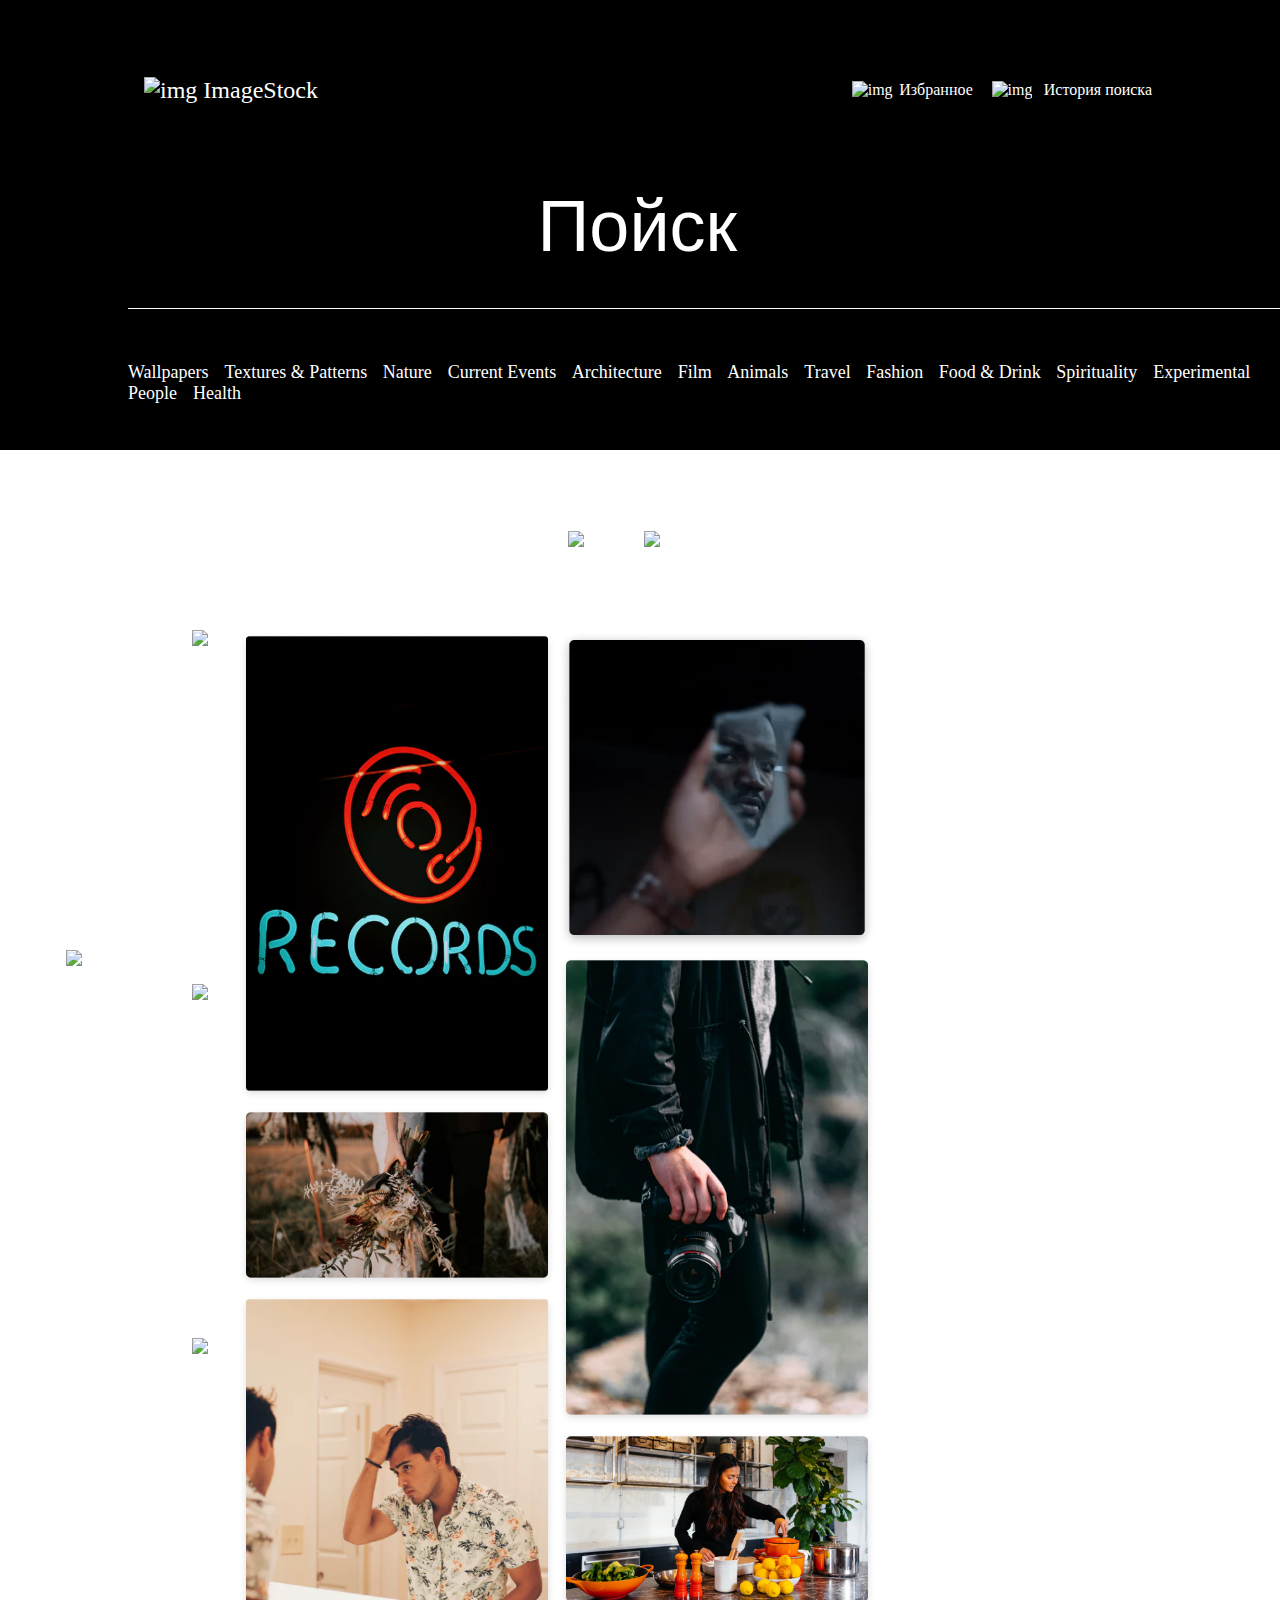
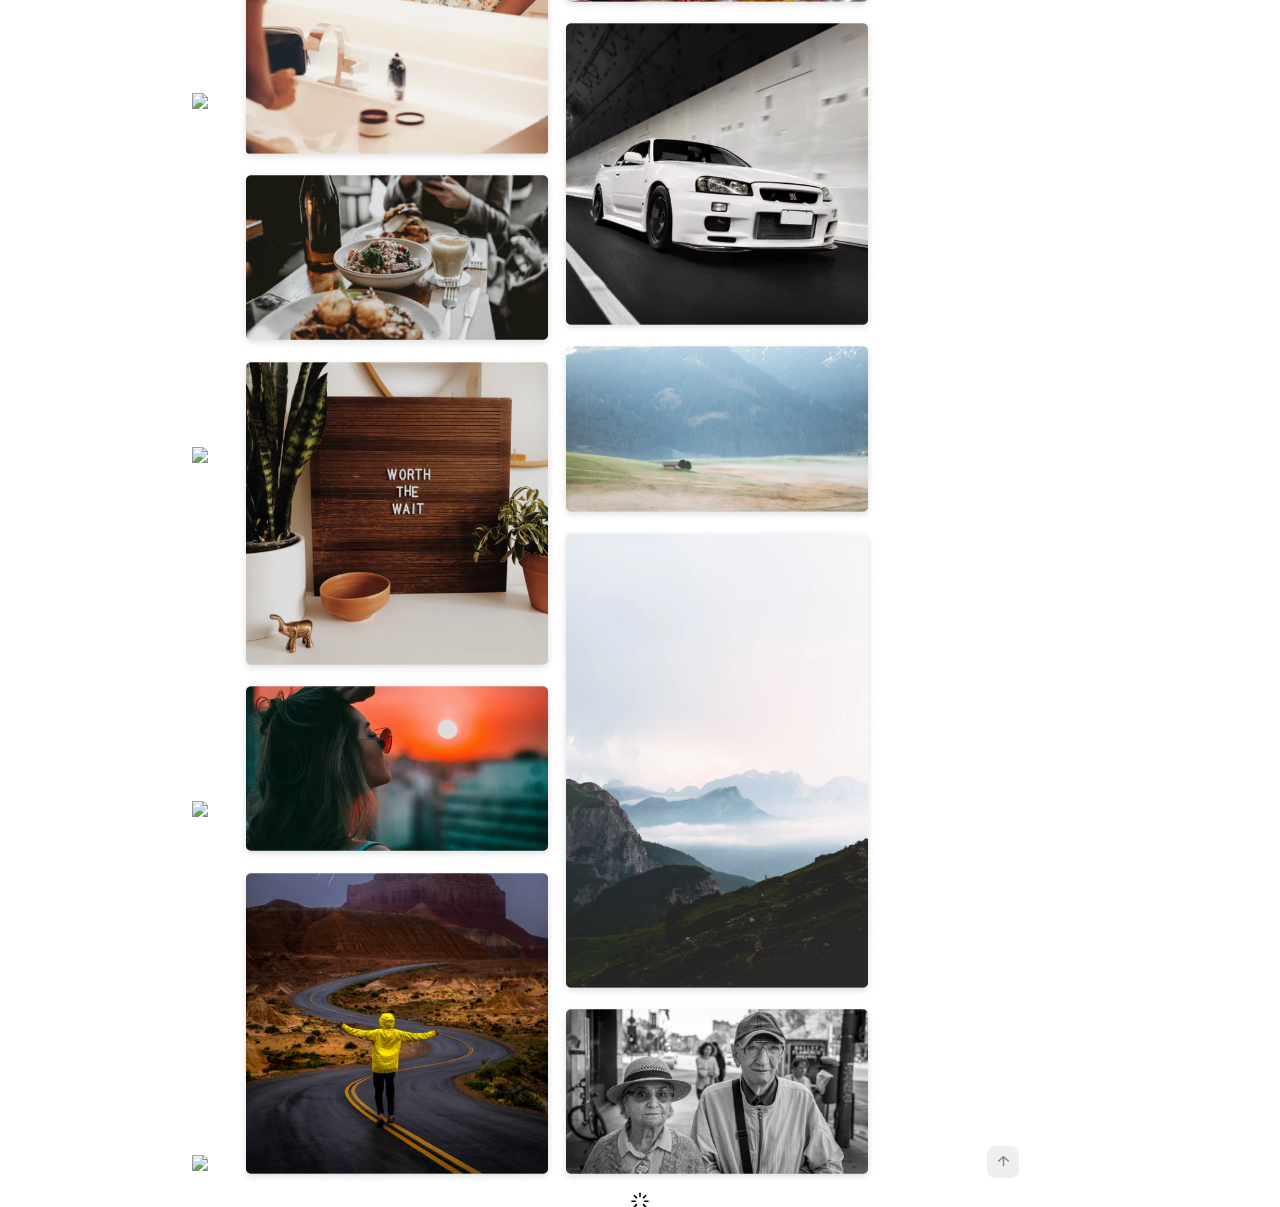
==== commit 680f07ac: "a commit" ====
--- a/index.html
+++ b/index.html
@@ -18,14 +18,19 @@
           >
           <div class="selected">
             <a href="#"
-              ><img src="images/heart.svg" alt="img" class="heart_img"
-            /></a>
-
-            <a href="#">Избранное</a>
+              ><img
+                src="images/heart.svg"
+                alt="img"
+                class="heart_img"
+              />Избранное</a
+            >
             <a href="#"
-              ><img src="images/history.svg" alt="img" class="history_img"
-            /></a>
-            <a href="#">История поиска</a>
+              ><img
+                src="images/history.svg"
+                alt="img"
+                class="history_img"
+              />История поиска</a
+            >
           </div>
         </div>
         <div class="center-header">
@@ -60,10 +65,10 @@
       </div>
       <div class="down_section">
         <div class="img_container1">
-          <a href=""
+          <a href="photo_page.html"
             ><img src="images/down_img1.png" alt="images" class="img1"
           /></a>
-          <a href=""
+          <a href="photo_page.html"
             ><img src="images/down_img2.png" alt="images" class="img2"
           /></a>
           <span class="span_container">
@@ -71,42 +76,42 @@
             <span>Vadim Sadovski</span>
             <a href="#">@vadimsadovski</a>
           </span>
-          <a href="#"
+          <a href="photo_page.html"
             ><img src="images/down_img3.png" alt="images" class="img3"
           /></a>
-          <a href="#"
+          <a href="photo_page.html"
             ><img src="images/down_img4.png" alt="images" class="img4"
           /></a>
-          <a href="#"
+          <a href="photo_page.html"
             ><img src="images/down_img5.png" alt="images" class="img5"
           /></a>
-          <a href="#"
+          <a href="photo_page.html"
             ><img src="images/down_img6.png" alt="images" class="img6"
           /></a>
-          <a href="#"
+          <a href="photo_page.html"
             ><img src="images/down_img7.png" alt="images" class="img7"
           /></a>
         </div>
         <div class="img_container2">
-          <a href="#"
+          <a href="photo_page.html"
             ><img src="images/center_img1.png" alt="images" class="c_img1"
           /></a>
-          <a href="#"
+          <a href="photo_page.html"
             ><img src="images/center_img2.png" alt="images" class="c_img2"
           /></a>
-          <a href="#"
+          <a href="photo_page.html"
             ><img src="images/center_img3.png" alt="images" class="c_img3"
           /></a>
-          <a href="#"
+          <a href="photo_page.html"
             ><img src="images/center_img4.png" alt="images" class="c_img4"
           /></a>
-          <a href="#"
+          <a href="photo_page.html"
             ><img src="images/center_img5.png" alt="images" class="c_img5"
           /></a>
-          <a href="#"
+          <a href="photo_page.html"
             ><img src="images/center_img6.png" alt="images" class="c_img6"
           /></a>
-          <a href="#"
+          <a href="photo_page.html"
             ><img src="images/center_img7.png" alt="images" class="c_img7"
           /></a>
         </div>
@@ -115,22 +120,22 @@
             <a href="#"
               ><img src="images/last_img1.png" alt="images" class="l_img1"
             /></a>
-            <a href="#"
+            <a href="photo_page.html"
               ><img src="images/last_img2.png" alt="images" class="l_img2"
             /></a>
-            <a href="#"
+            <a href="photo_page.html"
               ><img src="images/last_img3.png" alt="images" class="l_img3"
             /></a>
-            <a href="#"
+            <a href="photo_page.html"
               ><img src="images/last_img4.png" alt="images" class="l_img4"
             /></a>
-            <a href="#"
+            <a href="photo_page.html"
               ><img src="images/last_img5.png" alt="images" class="l_img5"
             /></a>
-            <a href="#"
+            <a href="photo_page.html"
               ><img src="images/last_img6.png" alt="images" class="l_img6"
             /></a>
-            <a href="#"
+            <a href="photo_page.html"
               ><img src="images/last_img7.png" alt="images" class="l_img7"
             /></a>
           </div>
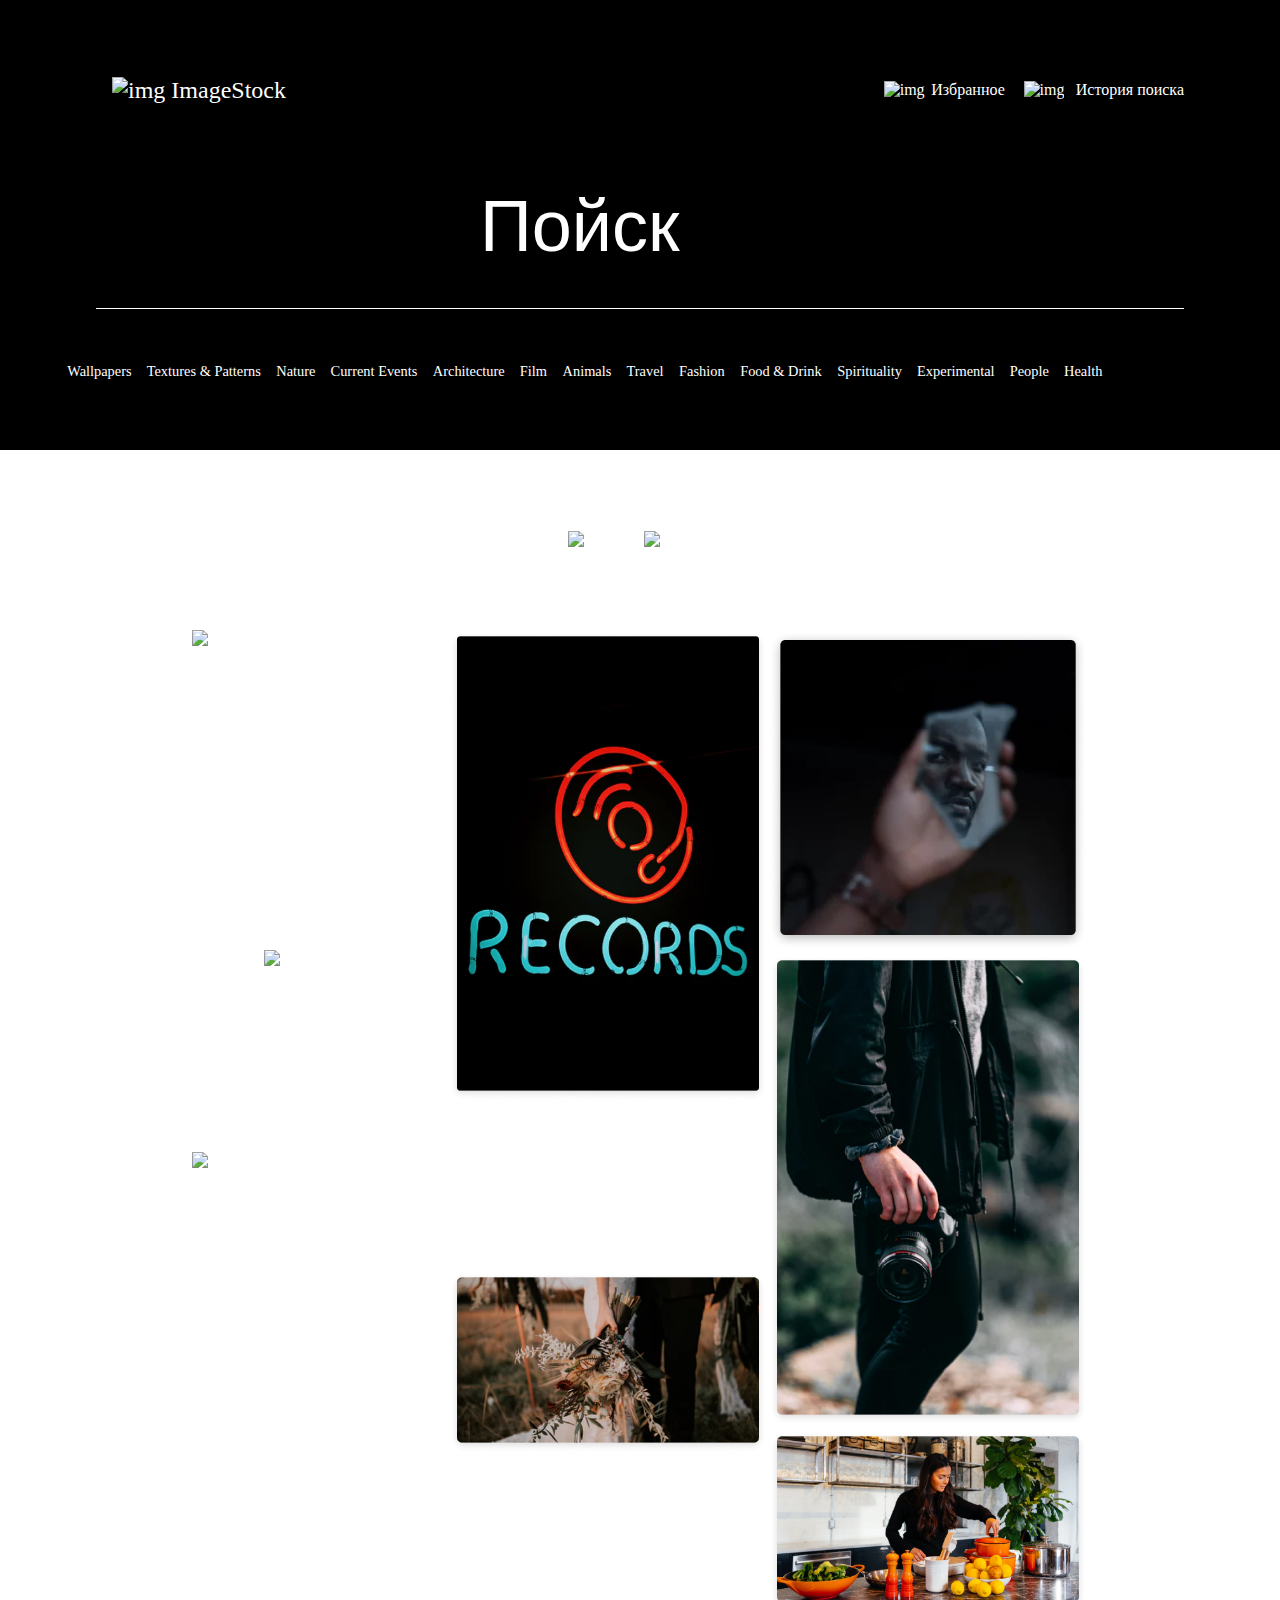
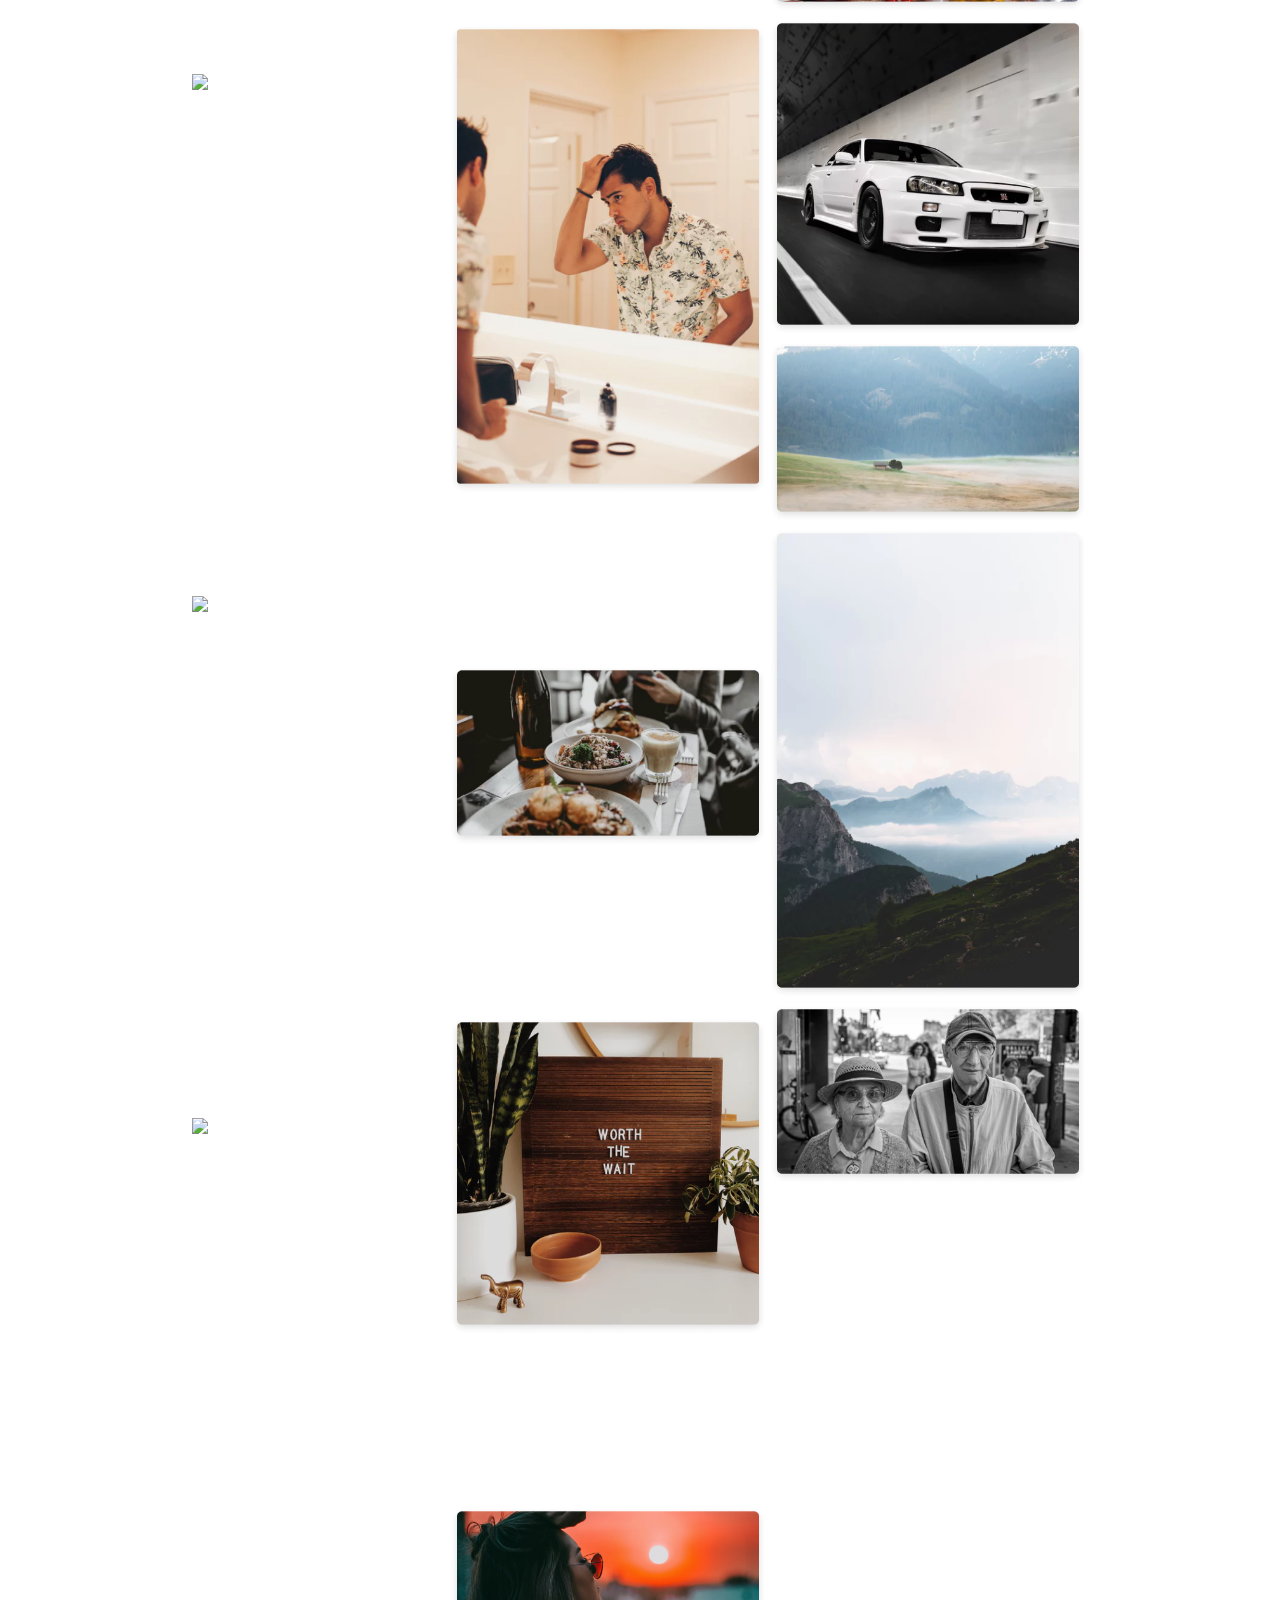
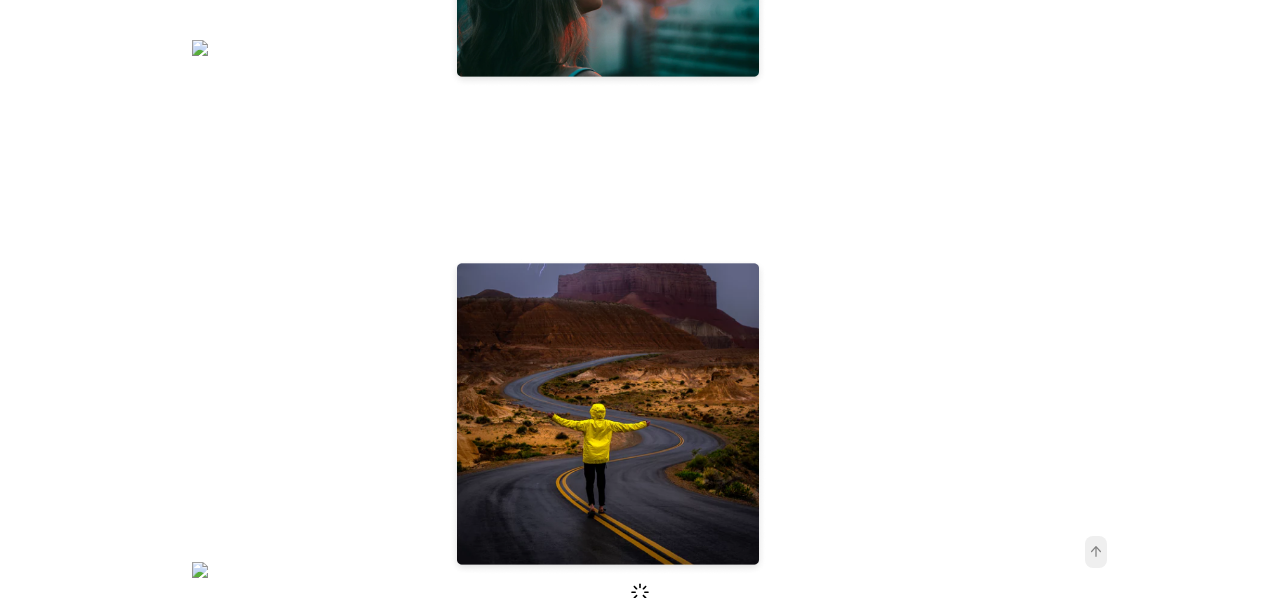
==== commit 96165e22: "a commit" ====
--- a/index.html
+++ b/index.html
@@ -5,6 +5,7 @@
     <meta http-equiv="X-UA-Compatible" content="IE=edge" />
     <meta name="viewport" content="width=device-width, initial-scale=1.0" />
     <link rel="stylesheet" href="style/third_style.css" />
+    <link rel="stylesheet" href="style/media_queries/media_third_style.css" />
     <title>Project 3</title>
   </head>
 
@@ -17,7 +18,7 @@
             ImageStock</a
           >
           <div class="selected">
-            <a href="#"
+            <a href="favourites.html"
               ><img
                 src="images/heart.svg"
                 alt="img"
--- a/style/third_style.css
+++ b/style/third_style.css
@@ -16,9 +16,13 @@
   flex-direction: column;
 }
 .main_header .inner_container {
-  width: 80vw;
-  height: 90px;
-  min-height: auto;
+  width: 85vw;
+  height: 20%;
+  min-height: auto;
+  display: flex;
+  align-items: center;
+  flex-direction: column;
+  justify-content: space-between;
 }
 .main_header .inner_container .upper-header {
   display: flex;
@@ -32,9 +36,9 @@
 }
 .main_header .inner_container .upper-header .stock {
   margin-left: 1.25vw;
-  font-size: 1.5rem;
-}
-.main_header .inner_container .upper-header .selected .heart_img {
+  font-size: 1.5em;
+}
+.main_header .inner_container .upper-header .selected :nth-child(1) .heart_img {
   margin-right: 0.52vw;
 }
 .main_header .inner_container .upper-header .selected .history_img {
@@ -54,7 +58,7 @@
   width: 1.15vw;
 }
 .main_header .inner_container .center-header {
-  width: 94vw;
+  width: 85vw;
   height: auto;
   min-height: auto;
   display: flex;
@@ -82,7 +86,7 @@
   letter-spacing: inherit;
 }
 .main_header .inner_container .center-header .input_search {
-  width: 30vw;
+  width: 25vw;
   height: 10vh;
   min-height: auto;
   font-size: 4.5rem;
@@ -120,7 +124,7 @@
 }
 .main_header .inner_container .down_header a {
   margin-right: 0.9vw;
-  font-size: 1.125rem;
+  font-size: 1.125em;
   color: #ffffff;
   font-weight: inherit;
   line-height: inherit;
@@ -161,6 +165,9 @@
   justify-content: space-between;
   flex-direction: column;
   position: relative;
+  width: 25vw;
+  height: 350vh;
+  min-height: auto;
 }
 .main_section .down_section .img_container1 .span_container {
   position: absolute;
@@ -191,20 +198,26 @@
   display: flex;
   flex-direction: column;
   justify-content: space-between;
+  width: 25vw;
+  height: 350vh;
+  min-height: auto;
 }
 .main_section .down_section .img_container2 img {
   width: 25vw;
 }
 .main_section .down_section .img_container3 {
   display: flex;
-  flex-direction: row;
-  justify-content: space-between;
+  flex-direction: column;
+  justify-content: space-between;
+  width: 25vw;
+  height: 350vh;
+  min-height: auto;
 }
 .main_section .down_section .img_container3 img {
   width: 25vw;
 }
 .main_section .right_btn {
-  width: 100%;
+  width: 1%;
   height: 3.4vw;
   min-height: auto;
   display: flex;
@@ -234,4 +247,44 @@
   min-height: auto;
 }
 
+@media (max-width: 1500px) {
+  .inner_down_header a {
+    font-size: 90% !important;
+  }
+}
+@media (max-width: 1200px) {
+  .inner_down_header a {
+    font-size: 80% !important;
+  }
+}
+@media (max-width: 1100px) {
+  .inner_down_header a {
+    font-size: 70% !important;
+  }
+}
+@media (max-width: 940px) {
+  .inner_down_header a {
+    font-size: 56% !important;
+  }
+}
+@media (min-width: 1921px) {
+  .inner_down_header a {
+    font-size: 2em !important;
+  }
+
+  .stock {
+    font-size: 3em !important;
+  }
+  .stock img {
+    width: 2.46vw !important;
+  }
+
+  .selected :nth-child(1) {
+    font-size: 2em;
+  }
+  .selected :nth-child(2) {
+    font-size: 2em;
+  }
+}
+
 /*# sourceMappingURL=third_style.css.map */
--- a/style/media_queries/media_third_style.css
+++ b/style/media_queries/media_third_style.css
@@ -0,0 +1,3 @@
+
+
+/*# sourceMappingURL=media_third_style.css.map */
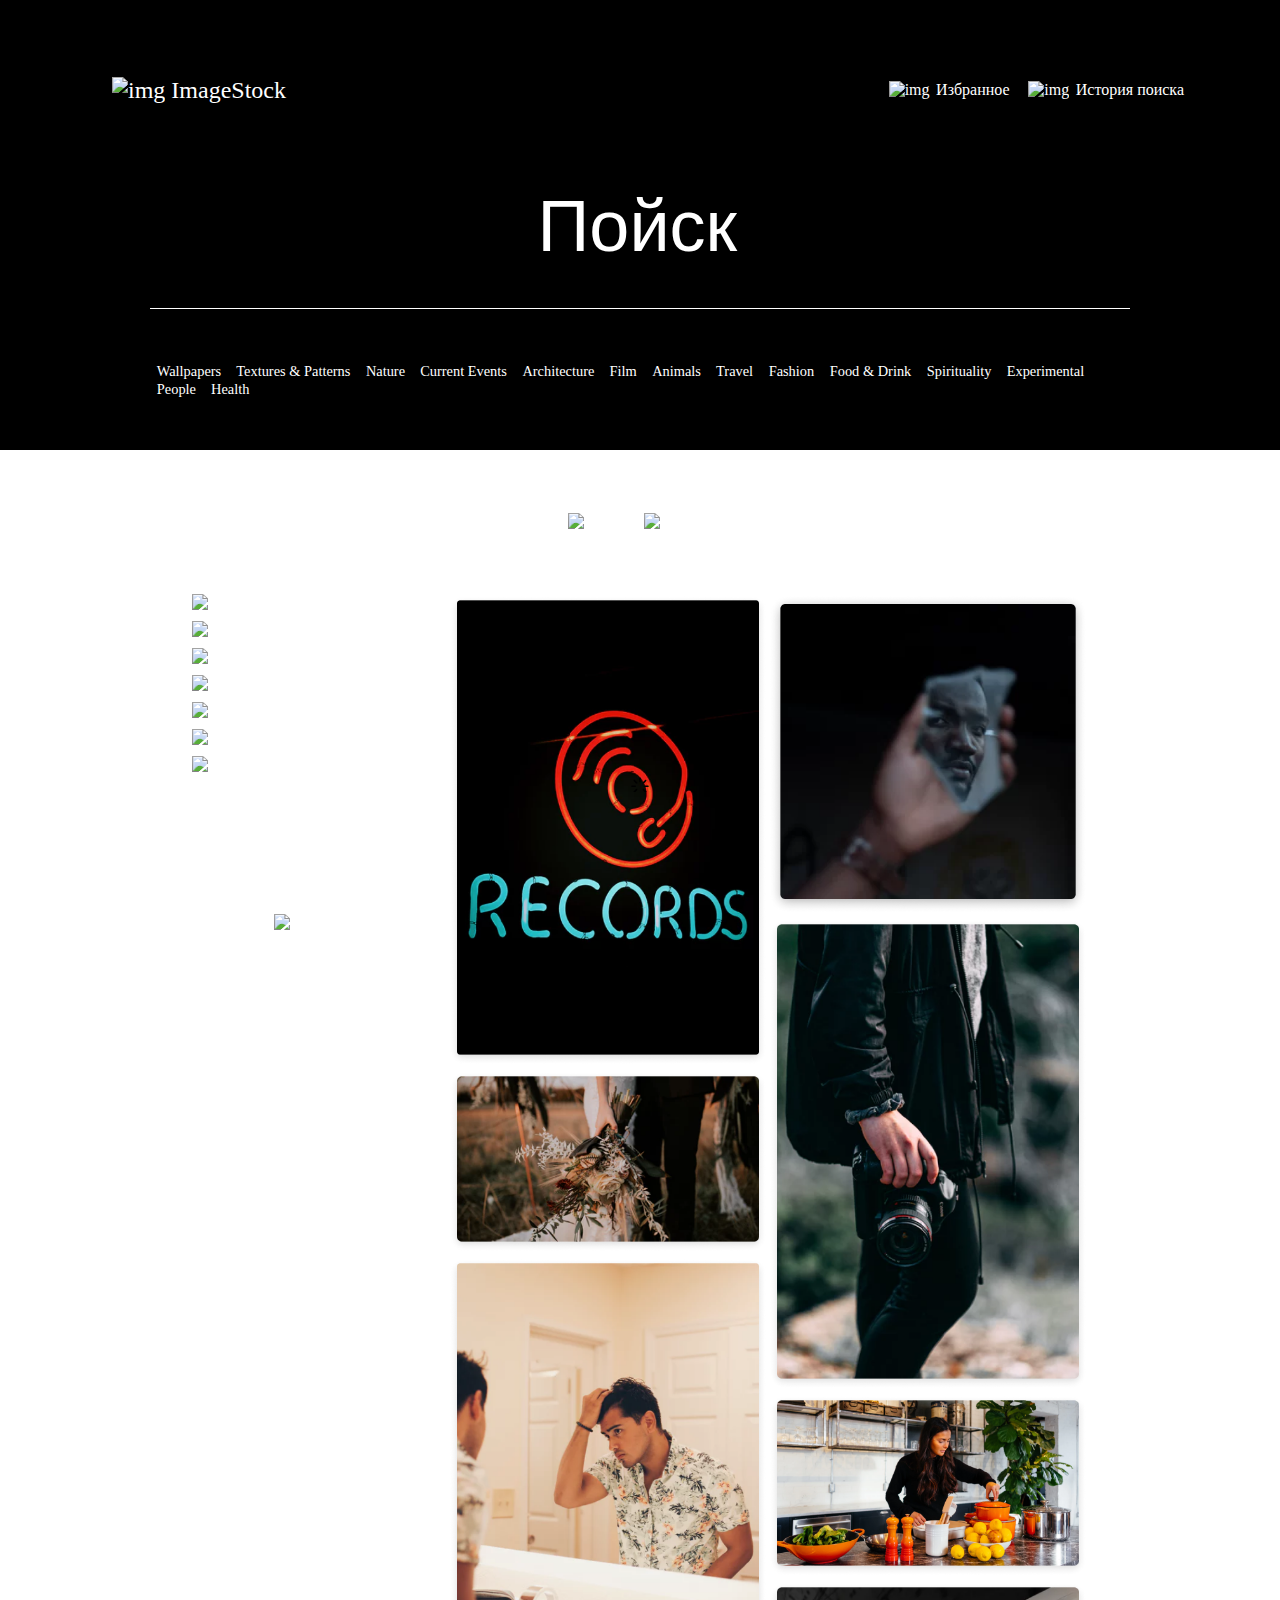
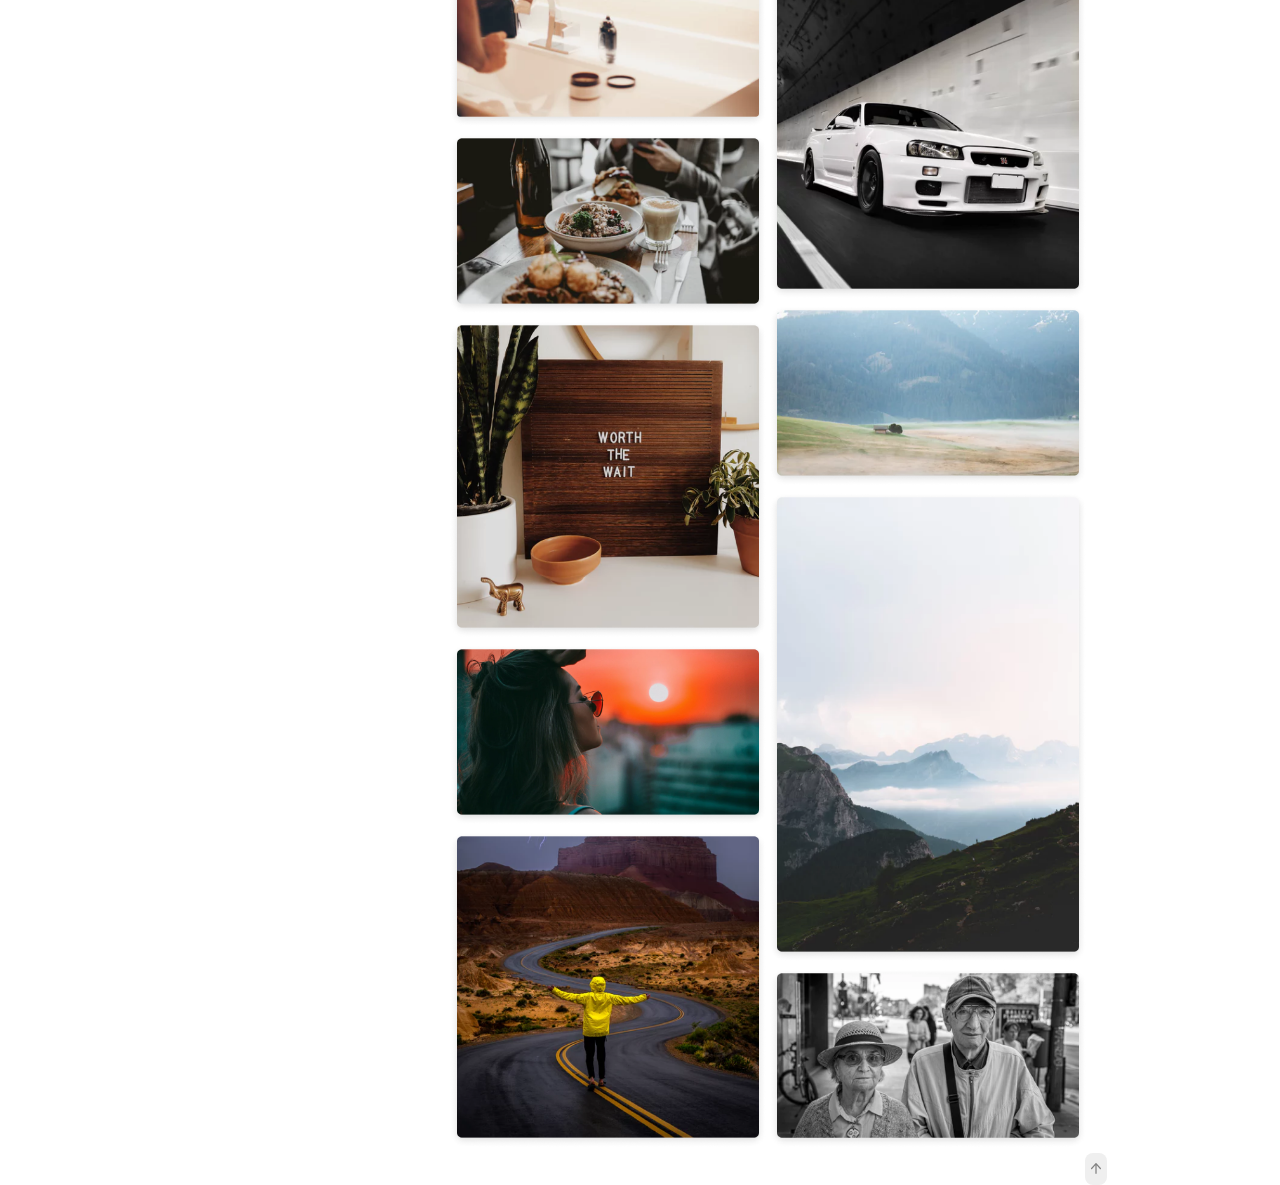
==== commit 926779e0: "first commit" ====
--- a/index.html
+++ b/index.html
@@ -13,25 +13,21 @@
     <header class="main_header">
       <div class="inner_container">
         <div class="upper-header">
-          <a href="#" class="stock">
-            <img src="images/img_stock.svg" alt="img" class="stock_img" />
-            ImageStock</a
-          >
+          <div class="stock">
+            <a href="#">
+              <img src="images/img_stock.svg" alt="img" class="stock_img"
+            /></a>
+            <a href="#">ImageStock</a>
+          </div>
           <div class="selected">
             <a href="favourites.html"
-              ><img
-                src="images/heart.svg"
-                alt="img"
-                class="heart_img"
-              />Избранное</a
-            >
+              ><img src="images/heart.svg" alt="img" class="heart_img"
+            /></a>
+            <a href="#">Избранное</a>
             <a href="#"
-              ><img
-                src="images/history.svg"
-                alt="img"
-                class="history_img"
-              />История поиска</a
-            >
+              ><img src="images/history.svg" alt="img" class="history_img"
+            /></a>
+            <a href="#">История поиска</a>
           </div>
         </div>
         <div class="center-header">
--- a/style/third_style.css
+++ b/style/third_style.css
@@ -39,10 +39,10 @@
   font-size: 1.5em;
 }
 .main_header .inner_container .upper-header .selected :nth-child(1) .heart_img {
-  margin-right: 0.52vw;
+  margin-right: 0.2vw;
 }
 .main_header .inner_container .upper-header .selected .history_img {
-  margin-right: 0.89vw;
+  margin-right: 0.2vw;
   margin-left: 1.15vw;
 }
 .main_header .inner_container .upper-header a {
@@ -78,7 +78,7 @@
   /* 2 */
 }
 .main_header .inner_container .center-header ::placeholder {
-  font-size: 4.5rem;
+  font-size: 1em;
   color: #ffffff;
   font-weight: normal;
   line-height: inherit;
@@ -86,10 +86,10 @@
   letter-spacing: inherit;
 }
 .main_header .inner_container .center-header .input_search {
-  width: 25vw;
+  width: 20vw;
   height: 10vh;
   min-height: auto;
-  font-size: 4.5rem;
+  font-size: 4.5em;
   color: #ffffff;
   font-weight: normal;
   line-height: inherit;
@@ -166,7 +166,7 @@
   flex-direction: column;
   position: relative;
   width: 25vw;
-  height: 350vh;
+  height: 20vh;
   min-height: auto;
 }
 .main_section .down_section .img_container1 .span_container {
@@ -186,10 +186,10 @@
   color: #ffffff;
 }
 .main_section .down_section .img_container1 .span_container span {
-  font-size: 1.1rem;
+  font-size: 1.1em;
 }
 .main_section .down_section .img_container1 .span_container a {
-  font-size: 0.8rem;
+  font-size: 0.8em;
 }
 .main_section .down_section .img_container1 img {
   width: 25vw;
@@ -199,7 +199,7 @@
   flex-direction: column;
   justify-content: space-between;
   width: 25vw;
-  height: 350vh;
+  height: 20vh;
   min-height: auto;
 }
 .main_section .down_section .img_container2 img {
@@ -210,7 +210,7 @@
   flex-direction: column;
   justify-content: space-between;
   width: 25vw;
-  height: 350vh;
+  height: 20vh;
   min-height: auto;
 }
 .main_section .down_section .img_container3 img {
@@ -252,19 +252,171 @@
     font-size: 90% !important;
   }
 }
+@media (max-width: 1441px) {
+  .inner_down_header {
+    width: 75.5vw !important;
+  }
+
+  .input_search {
+    width: 16vw !important;
+  }
+
+  .center-header span {
+    width: 90% !important;
+  }
+
+  .upper_section {
+    height: 16vh !important;
+  }
+
+  .span_container span {
+    font-size: 0.9em !important;
+  }
+}
 @media (max-width: 1200px) {
   .inner_down_header a {
     font-size: 80% !important;
   }
 }
 @media (max-width: 1100px) {
+  .inner_down_header {
+    width: 81.5vw !important;
+  }
   .inner_down_header a {
     font-size: 70% !important;
   }
+
+  .stock {
+    font-size: 1em !important;
+  }
+
+  .center-header {
+    font-size: 0.8em !important;
+  }
+  .center-header span {
+    width: 93% !important;
+  }
+
+  .selected :nth-child(1) {
+    font-size: 0.8em;
+  }
+  .selected :nth-child(2) {
+    font-size: 0.8em;
+  }
+
+  .input_search {
+    width: 19vw !important;
+  }
+
+  .span_container {
+    right: 7vw !important;
+  }
+  .span_container span {
+    font-size: 0.8em;
+  }
+  .span_container a {
+    font-size: 0.7em !important;
+  }
+
+  .upper_section {
+    height: 14vh !important;
+  }
 }
 @media (max-width: 940px) {
   .inner_down_header a {
     font-size: 56% !important;
+  }
+}
+@media (max-width: 769px) {
+  .center-header {
+    font-size: 0.6em !important;
+  }
+  .center-header span {
+    width: 90% !important;
+  }
+
+  .inner_down_header {
+    width: 78.5vw !important;
+  }
+  .inner_down_header a {
+    font-size: 50% !important;
+  }
+
+  .upper_section {
+    height: 12vh !important;
+  }
+
+  .span_container {
+    right: 6vw;
+  }
+  .span_container span {
+    font-size: 0.8em !important;
+  }
+  .span_container a {
+    font-size: 0.7em !important;
+  }
+}
+@media (max-width: 426px) {
+  .down_header {
+    width: 72.5vw !important;
+  }
+
+  .main_header {
+    min-height: 42vh !important;
+  }
+
+  .upper-header {
+    height: 16vh !important;
+  }
+
+  .stock :nth-child(1) img {
+    width: 6.9vw !important;
+  }
+  .stock :nth-child(2) {
+    display: none !important;
+  }
+
+  .selected :nth-child(1) img {
+    width: 5.71vw !important;
+  }
+  .selected :nth-child(2) {
+    display: none;
+  }
+  .selected :nth-child(3) img {
+    width: 5.71vw !important;
+  }
+  .selected :nth-child(4) {
+    display: none;
+  }
+
+  .center-header {
+    font-size: 0.5em !important;
+  }
+
+  .input_search {
+    width: 26vw !important;
+    height: 6vh !important;
+  }
+
+  .down_header {
+    height: 8vh !important;
+  }
+
+  .inner_down_header :nth-child(n+4) {
+    color: red !important;
+    display: none;
+  }
+  .inner_down_header :nth-child(1),
+.inner_down_header :nth-child(2),
+.inner_down_header :nth-child(3) {
+    font-size: 1.125em !important;
+  }
+
+  .upper_section :nth-child(1) img {
+    width: 5.48vw !important;
+  }
+  .upper_section :nth-child(2) img {
+    width: 5.48vw !important;
   }
 }
 @media (min-width: 1921px) {
@@ -285,6 +437,27 @@
   .selected :nth-child(2) {
     font-size: 2em;
   }
+
+  .center-header ::placeholder {
+    font-size: 10em;
+    color: #ffffff;
+    font-weight: normal;
+    line-height: inherit;
+    text-transform: inherit;
+    letter-spacing: inherit;
+  }
+
+  .center-header {
+    font-size: 2.2em !important;
+  }
+  .center-header .input_search {
+    width: 17vw !important;
+  }
+
+  .span_container {
+    top: 24vw !important;
+    right: 9.5vw !important;
+  }
 }
 
 /*# sourceMappingURL=third_style.css.map */
